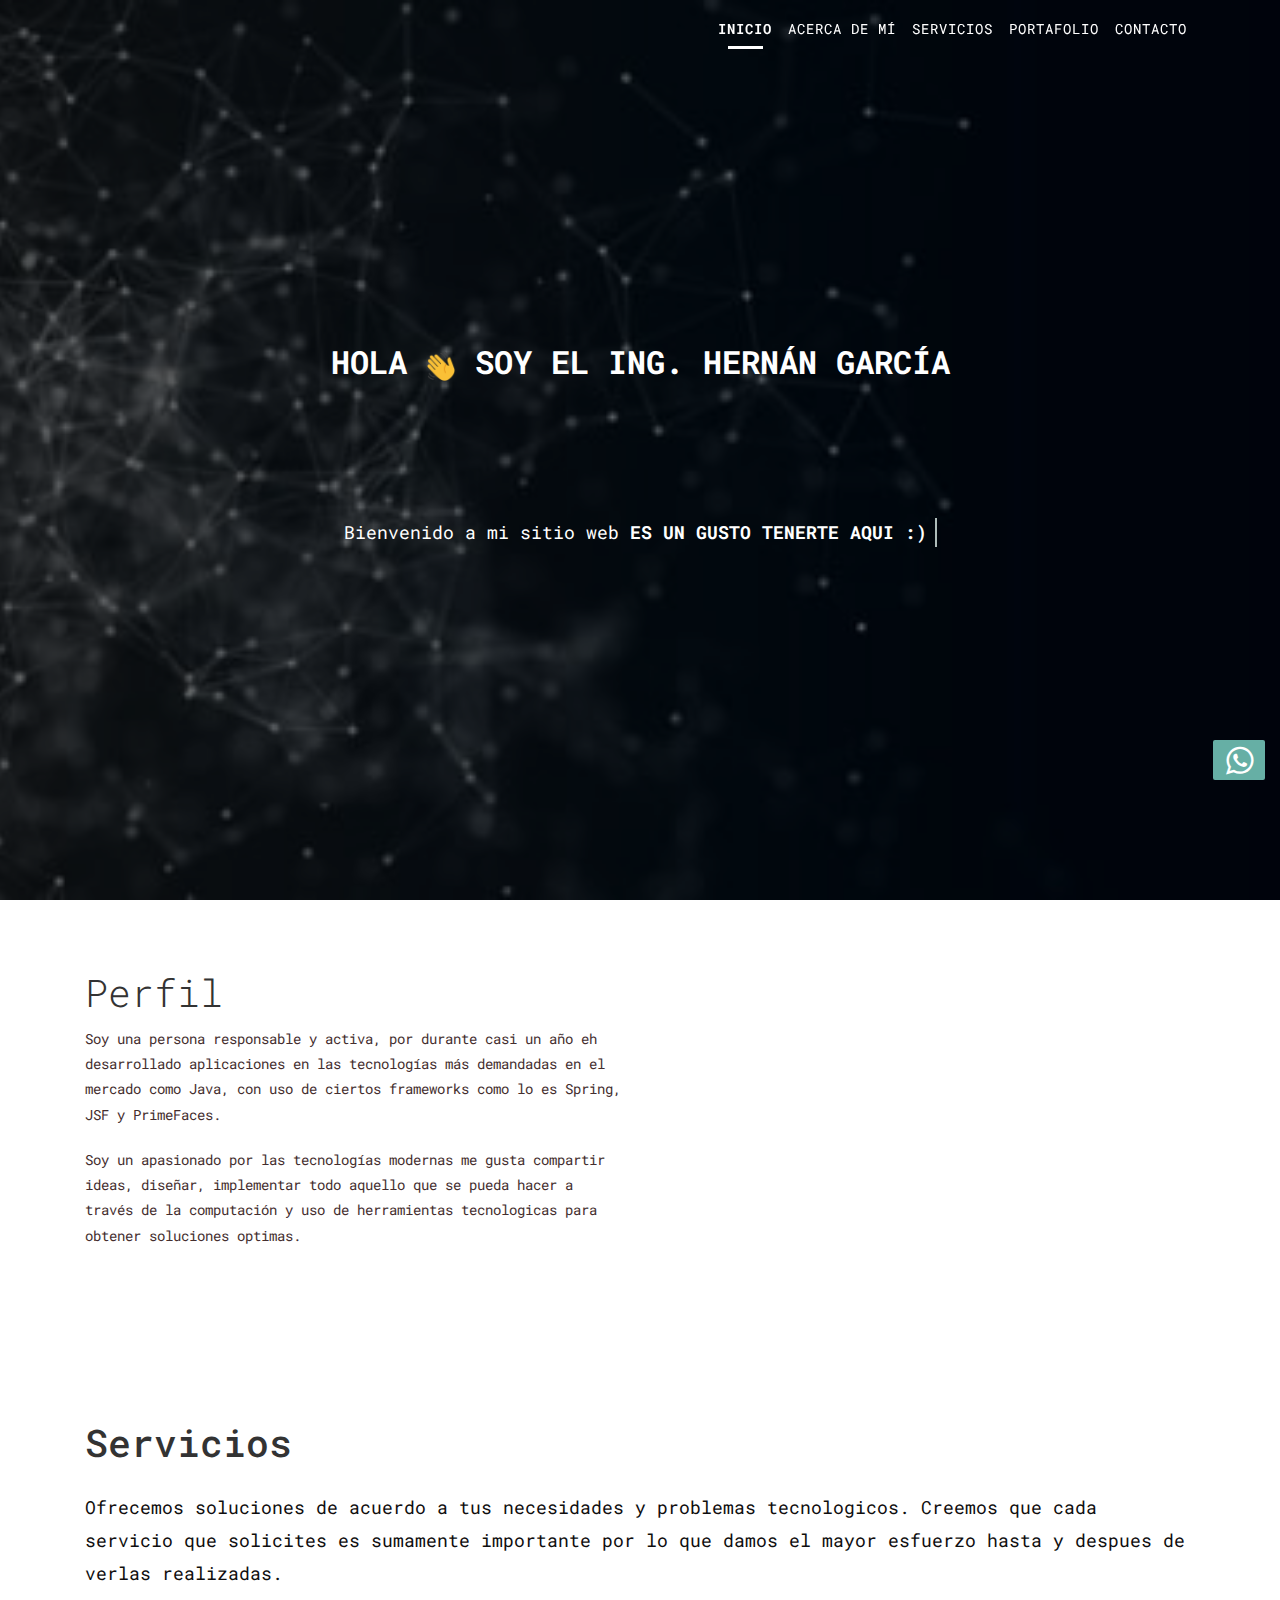
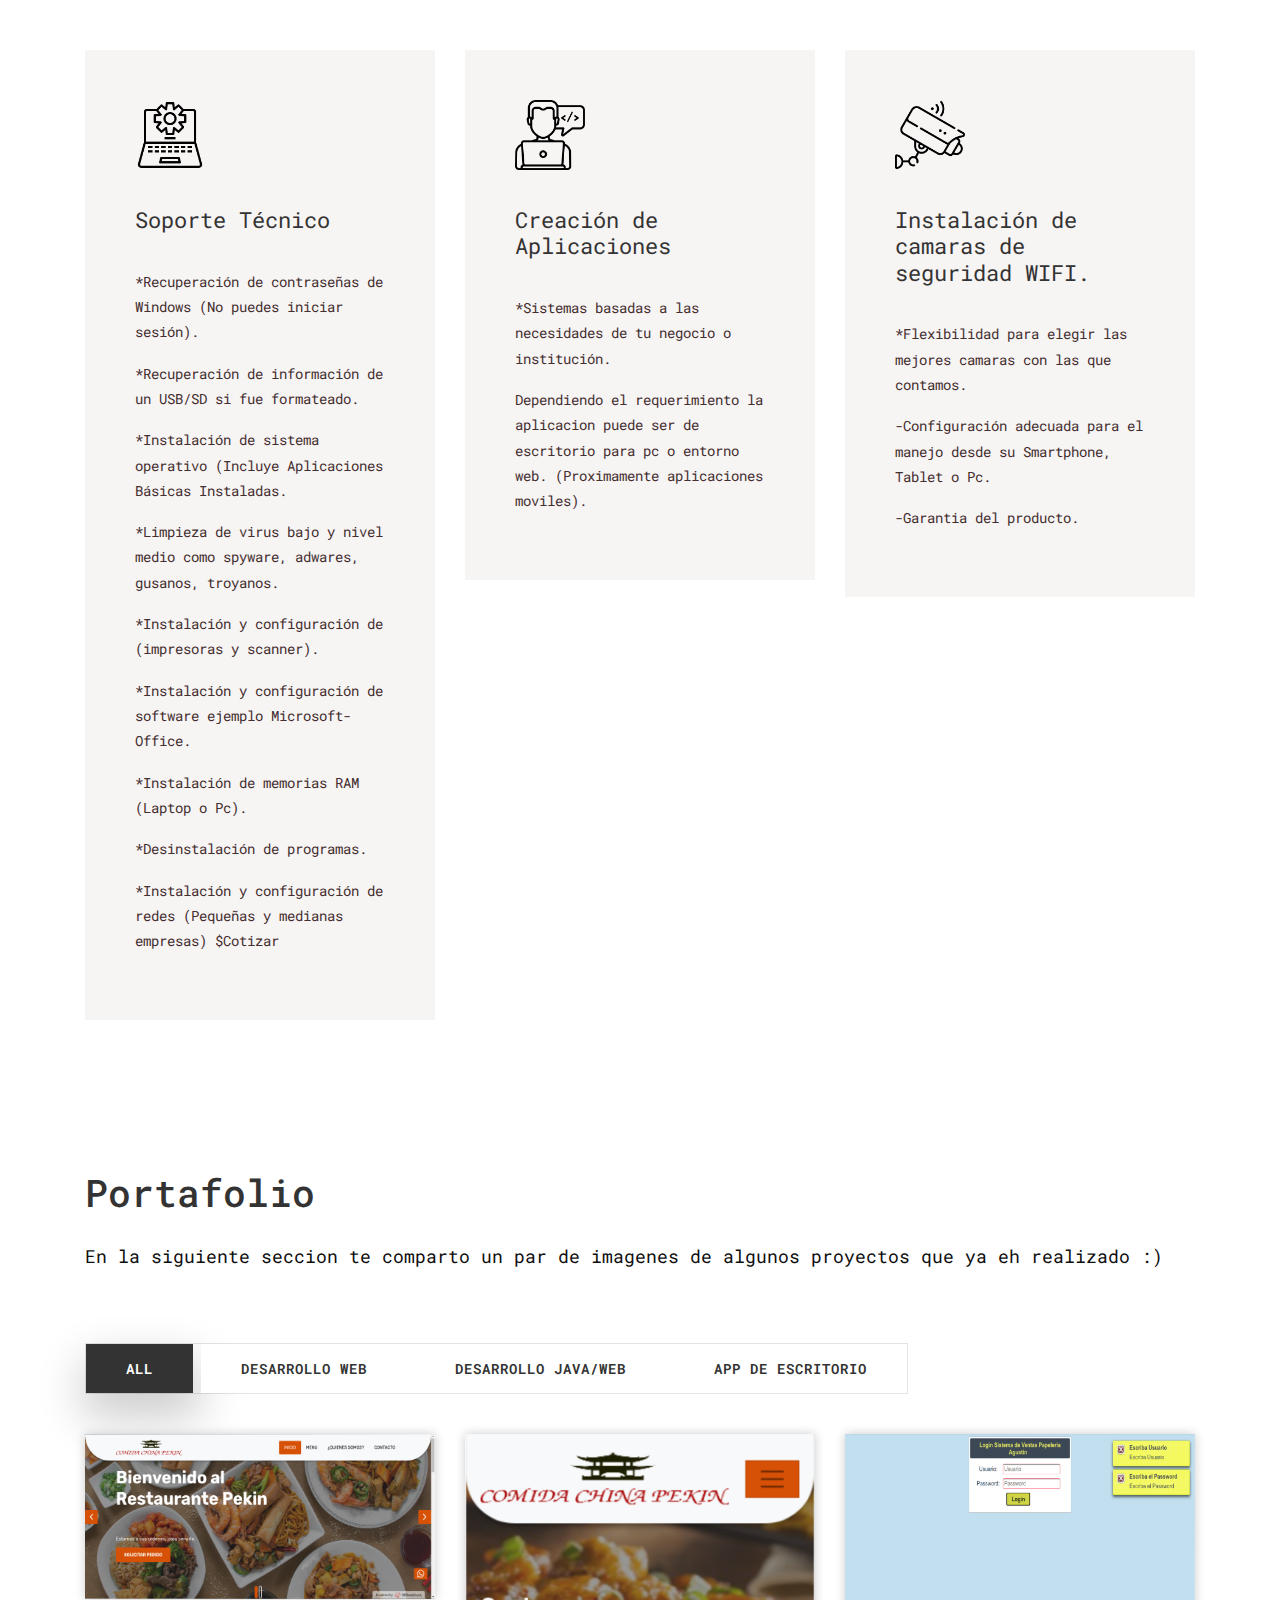
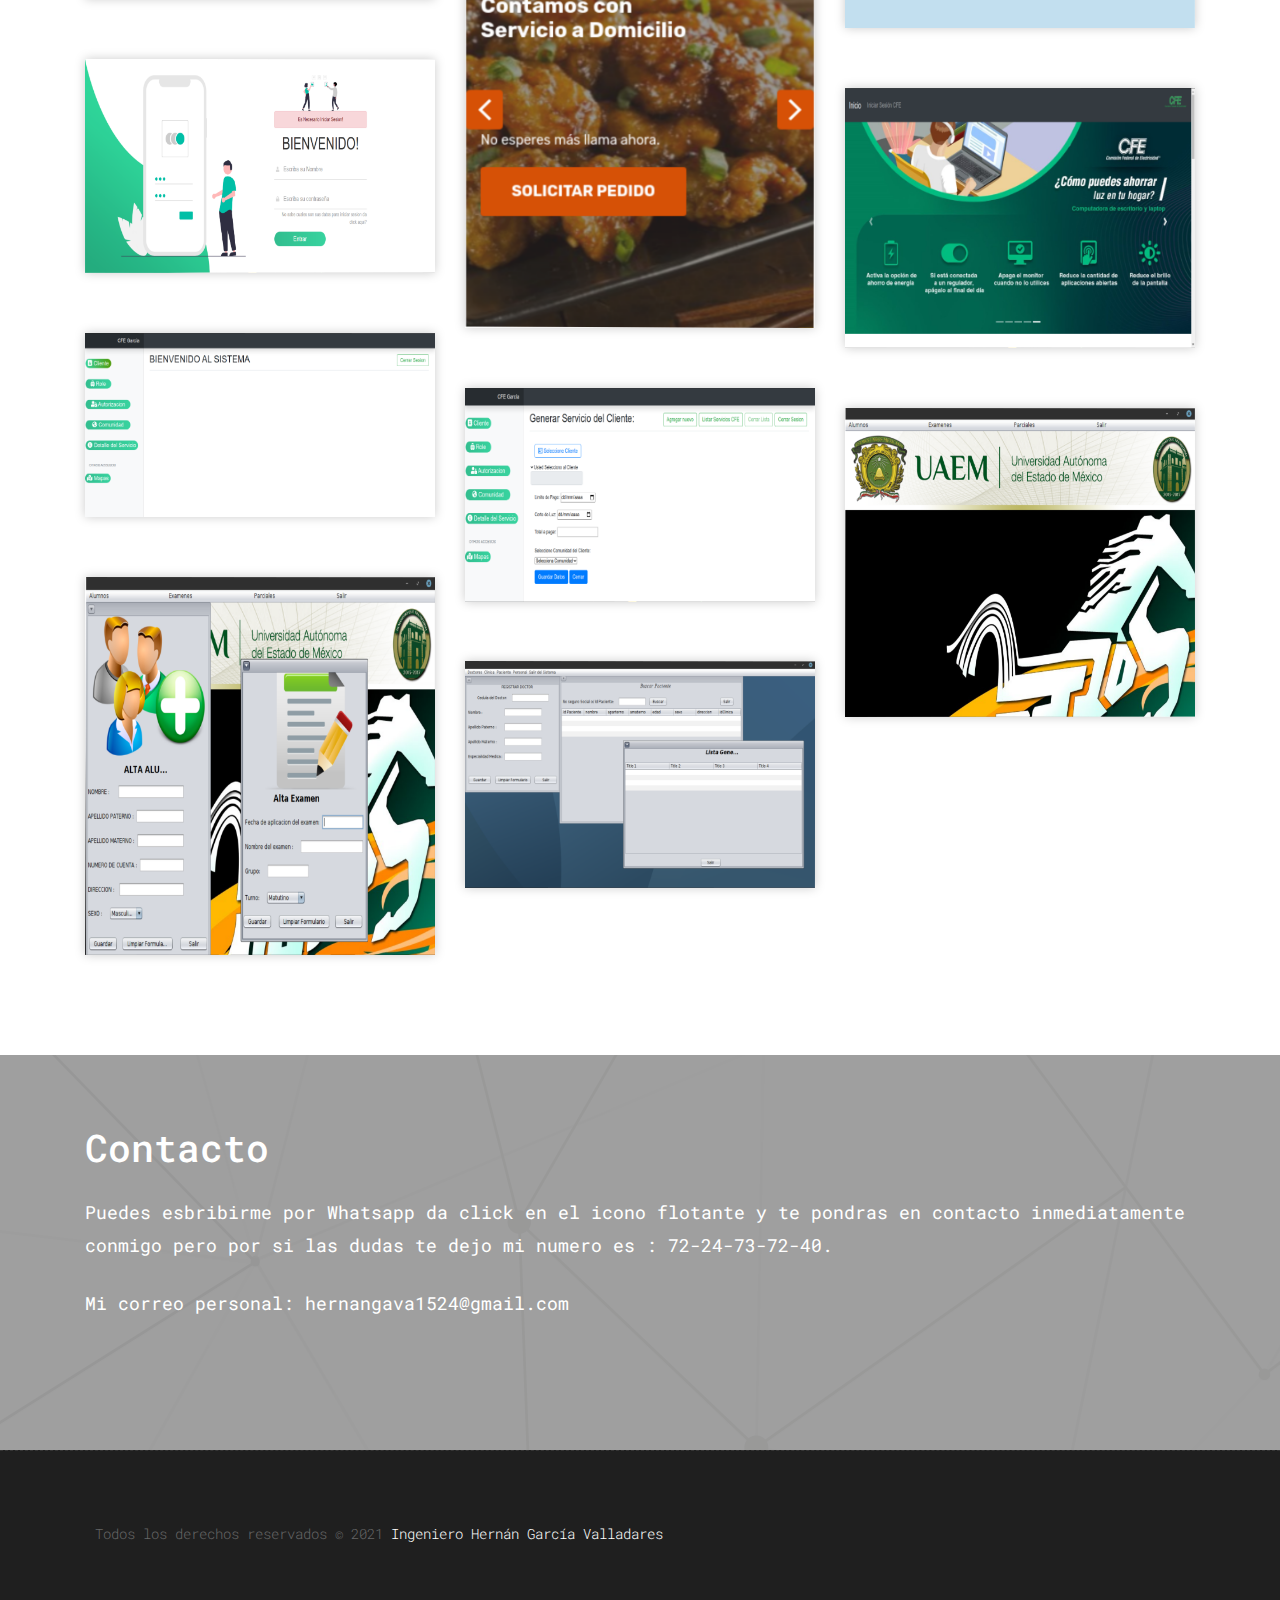
==== index.html @ d3ff3d19 "Personal Page" ====
<!DOCTYPE html>
<html lang="en">
    <!-- Basic -->
    <meta charset="utf-8">
    <meta http-equiv="X-UA-Compatible" content="IE=edge">   
    <link rel="shortcut icon" href="images/potrito.jpg">
   
    <!-- Mobile Metas -->
    <meta name="viewport" content="width=device-width, minimum-scale=1.0, maximum-scale=1.0, user-scalable=no">
 
     <!-- Site Metas -->
    <title>Hernán GaVa</title>  
    <meta name="keywords" content="">
    <meta name="description" content="">
    <meta name="author" content="">

    <!-- Site Icons -->
    <link rel="shortcut icon" href="images/favicon.ico" type="image/x-icon" />
    <link rel="apple-touch-icon" href="images/apple-touch-icon.png">
    <!-- Bootstrap CSS -->
    <link rel="stylesheet" href="css/bootstrap.min.css">
    <!-- Site CSS -->
    <link rel="stylesheet" href="style.css">
    <!-- Responsive CSS -->
    <link rel="stylesheet" href="css/responsive.css">
    <!-- Custom CSS -->
    <link rel="stylesheet" href="css/custom.css">
	<script src="js/modernizr.js"></script> <!-- Modernizr -->
    <script src="http://ajax.googleapis.com/ajax/libs/jquery/1.7.1/jquery.min.js" type="text/javascript"></script>
    <script type="text/javascript" src="controlDivs.js"></script>

</head>
<body id="page-top" class="politics_version">

    <!-- LOADER -->
    <div id="preloader">
        <div id="main-ld">
			<div id="loader"></div>  
		</div>
    </div><!-- end loader -->
    <!-- END LOADER -->
	
    <!-- Navigation -->
    <nav class="navbar navbar-expand-lg navbar-dark fixed-top" id="mainNav">
      <div class="container">
        
        <button class="navbar-toggler navbar-toggler-right" type="button" data-toggle="collapse" data-target="#navbarResponsive" aria-controls="navbarResponsive" aria-expanded="false" aria-label="Toggle navigation">
          Menu
          <i class="fa fa-bars"></i>
        </button>
        <div class="collapse navbar-collapse" id="navbarResponsive">
            <ul class="navbar-nav text-uppercase ml-auto">
                <li class="nav-item">
                  <a class="nav-link js-scroll-trigger active" href="#home">Inicio</a>
                </li>
                <li class="nav-item">
                  <a class="nav-link js-scroll-trigger" href="#about">Acerca de mí</a>
                </li>
                <li class="nav-item">
                  <a class="nav-link js-scroll-trigger" href="#services">Servicios</a>
                </li>
                <li class="nav-item">
                  <a class="nav-link js-scroll-trigger" href="#portfolio">Portafolio</a>
                </li>                                
                <li class="nav-item">
                  <a class="nav-link js-scroll-trigger" href="#contact">Contacto</a>
                </li>
              </ul>         
        </div>
      </div>
    </nav>
	
	<section id="home" class="main-banner parallaxie" style="background: url('images/fondo-space.jpg')">
		<div class="heading">
			<h1>Hola <img src="images/saludo.png" style="width: 30px; height: 30px;" ></img> soy el ing. Hernán García</h1>            			
            <br>
            <br>
            <br>
            <br>
            <br>
			<h3 class="cd-headline clip is-full-width">
				<span>Bienvenido a mi sitio web</span>
				<span class="cd-words-wrapper">
				 <b class="is-visible">  es un gusto tenerte aqui :)</b>              
				</span>
			</h3> 
		</div>
        
	</section>

    
    <div id="about" class="section wb">
        <div class="container">
            <div class="row">
                <div class="col-md-6">
                    <div class="message-box">                        
                        <h2>Perfil</h2>
                        <p> Soy una persona responsable y activa, por durante casi un año eh desarrollado aplicaciones en las tecnologías más demandadas en el mercado como Java, con uso de ciertos frameworks como lo es Spring, JSF y PrimeFaces.</p>
                        <p>Soy un apasionado por las tecnologías modernas me gusta compartir ideas, diseñar, implementar todo aquello que se pueda hacer a través de la computación y uso de herramientas tecnologicas para obtener soluciones optimas.</p>
    
                       <!--
                        <a href="#" class="sim-btn btn-hover-new" data-text="Download CV"><span>Download CV</span></a>-->
                    </div><!-- end messagebox -->
                </div><!-- end col -->
    
                <div class="col-md-6">
                    <div class="right-box-pro wow fadeIn">
                        <img src="images/computacion.jpg" style="height: 310px; width: 940px;" alt="" class="img-fluid img-rounded">
                    </div><!-- end media -->
                </div><!-- end col -->
            </div><!-- end row -->
        </div><!-- end container -->
    </div><!-- end section -->


    	
    <div id="services" class="section lb">
        <div class="container">
            <div class="section-title text-left">
                <h3>Servicios</h3>
                <p>Ofrecemos soluciones de acuerdo a tus necesidades y problemas tecnologicos. Creemos que cada servicio que solicites es sumamente importante por lo que damos el mayor esfuerzo hasta y despues de verlas realizadas.</p>
            </div><!-- end title -->

            <div class="row">
                <div class="col-md-4">
                    <div class="service-item">
                        <div class="first-service-icon service-icon"> </div>
                        <h2>Soporte Técnico</h2>
                        <br>	
                        <p>*Recuperación de contraseñas de Windows (No puedes iniciar sesión).</p>
                        <p>*Recuperación de información de un USB/SD si fue formateado.</p>
                        <p>*Instalación de sistema operativo (Incluye Aplicaciones Básicas Instaladas.</p>
                        <p>*Limpieza de virus bajo y nivel medio como spyware, adwares, gusanos, troyanos.</p>
                        <p>*Instalación y configuración de (impresoras y scanner).</p>
                        <p>*Instalación y configuración de software ejemplo Microsoft-Office.</p>
                        <p>*Instalación de memorias RAM (Laptop o Pc).</p>
                        <p>*Desinstalación de programas.</p>
                        <p>*Instalación y configuración de redes (Pequeñas y medianas empresas) $Cotizar</p>
                      </div>
                </div><!-- end col -->

                <div class="col-md-4">
                    <div class="service-item">
                        <div class="second-service-icon service-icon"></div>
                        <h2>Creación de Aplicaciones</h2>
                        <br>
                        <p>*Sistemas basadas a las necesidades de tu negocio o institución.</p>                        					
                        <p>Dependiendo el requerimiento la aplicacion puede ser de escritorio para pc o entorno web. (Proximamente aplicaciones moviles).</p>                        
                      </div>
                </div><!-- end col -->                               

                <div class="col-md-4">
                    <div class="service-item">
                        <div class="third-service-icon service-icon"></div>
                        <h2>Instalación de camaras de seguridad WIFI.</h2>
                        <br>
                        <p>*Flexibilidad para elegir las mejores camaras con las que contamos.</p>
                        <p>-Configuración adecuada para el manejo desde su Smartphone, Tablet o Pc.</p>
                        <p>-Garantia del producto.</p>                        
                      </div>
                </div><!-- end col -->           

            </div><!-- end row -->
        </div><!-- end container -->
    </div><!-- end section -->
		  		

    <div id="portfolio" class="section lb">
		<div class="container">
			<div class="section-title text-left">
                <h3>Portafolio</h3>
                <p>En la siguiente seccion te comparto un par de imagenes de algunos proyectos que ya eh realizado :)</p>
            </div><!-- end title -->
			
			<div class="gallery-menu row">
				<div class="col-md-12">
					<div class="button-group filter-button-group text-left">
						<button class="active" data-filter="*">All</button>
						<button data-filter=".gal_a">Desarrollo Web</button>
						<button data-filter=".gal_b">Desarrollo Java/Web</button>
						<button data-filter=".gal_c">App de Escritorio</button>             
					</div>
				</div>
			</div>
			
			<div class="gallery-list row">
				<div class="col-md-4 col-sm-6 gallery-grid gal_a">
					<div class="gallery-single fix">
						<img src="images/AppWebComidaChina.png" width="950px" height="950px" class="img-fluid" alt="Image">
						<div class="img-overlay">
							<a href="images/AppWebComidaChina.png" data-rel="prettyPhoto[gal]" class="hoverbutton global-radius"><i class="fa fa-picture-o"></i></a>
						</div>
					</div>
				</div>								

                <div class="col-md-4 col-sm-6 gallery-grid gal_a">
					<div class="gallery-single fix">
						<img src="images/responsiveMobile.png" class="img-fluid" alt="Image">
						<div class="img-overlay">
							<a href="images/responsiveMobile.png" data-rel="prettyPhoto[gal]" class="hoverbutton global-radius"><i class="fa fa-picture-o"></i></a>
						</div>
					</div>
				</div>
				
				<div class="col-md-4 col-sm-6 gallery-grid gal_b gal_a">
					<div class="gallery-single fix">
						<img src="images/AppPape.png" class="img-fluid" alt="Image">
						<div class="img-overlay">
							<a href="images/AppPape.png" data-rel="prettyPhoto[gal]" class="hoverbutton global-radius"><i class="fa fa-picture-o"></i></a>
						</div>
					</div>
				</div>
 
                <div class="col-md-4 col-sm-6 gallery-grid gal_b gal_a">
					<div class="gallery-single fix">
						<img src="images/JavaWeb.png" class="img-fluid" alt="Image">
						<div class="img-overlay">
							<a href="images/JavaWeb.png" data-rel="prettyPhoto[gal]" class="hoverbutton global-radius"><i class="fa fa-picture-o"></i></a>
						</div>
					</div>
				</div>

                <div class="col-md-4 col-sm-6 gallery-grid gal_b gal_a">
					<div class="gallery-single fix">
						<img src="images/CFEWEB.png" class="img-fluid" alt="Image">
						<div class="img-overlay">
							<a href="images/CFEWEB.png" data-rel="prettyPhoto[gal]" class="hoverbutton global-radius"><i class="fa fa-picture-o"></i></a>
						</div>
					</div>
				</div>

                <div class="col-md-4 col-sm-6 gallery-grid gal_b gal_a">
					<div class="gallery-single fix">
						<img src="images/AppSpring.png" class="img-fluid" alt="Image">
						<div class="img-overlay">
							<a href="images/AppSpring.png" data-rel="prettyPhoto[gal]" class="hoverbutton global-radius"><i class="fa fa-picture-o"></i></a>
						</div>
					</div>
				</div>

                <div class="col-md-4 col-sm-6 gallery-grid gal_b gal_a">
					<div class="gallery-single fix">
						<img src="images/ServiceSpring.png" class="img-fluid" alt="Image">
						<div class="img-overlay">
							<a href="images/ServiceSpring.png" data-rel="prettyPhoto[gal]" class="hoverbutton global-radius"><i class="fa fa-picture-o"></i></a>
						</div>
					</div>
				</div>
				
				<div class="col-md-4 col-sm-6 gallery-grid gal_c">
					<div class="gallery-single fix">
						<img src="images/AppDesk.png" class="img-fluid" alt="Image">
						<div class="img-overlay">
							<a href="images/AppDesk.png" data-rel="prettyPhoto[gal]" class="hoverbutton global-radius"><i class="fa fa-picture-o"></i></a>
						</div>
					</div>
				</div>
				
				<div class="col-md-4 col-sm-6 gallery-grid gal_c">
					<div class="gallery-single fix">
						<img src="images/AppDesk2.png" class="img-fluid" alt="Image">
						<div class="img-overlay">
							<a href="images/AppDesk2.png" data-rel="prettyPhoto[gal]" class="hoverbutton global-radius"><i class="fa fa-picture-o"></i></a>
						</div>
					</div>
				</div>	
                
                
                <div class="col-md-4 col-sm-6 gallery-grid gal_c">
					<div class="gallery-single fix">
						<img src="images/AppDeskSinDiseño.png" class="img-fluid" alt="Image">
						<div class="img-overlay">
							<a href="images/AppDeskSinDiseño.png" data-rel="prettyPhoto[gal]" class="hoverbutton global-radius"><i class="fa fa-picture-o"></i></a>
						</div>
					</div>
				</div>

			</div>
			</div>
		</div>

        <div id="contact" class="section db">
            <div class="container">
                <div class="section-title text-left">
                    <h3>Contacto</h3>
                    <p>Puedes esbribirme por Whatsapp da click en el icono flotante y te pondras en contacto inmediatamente conmigo pero por si las dudas te dejo mi numero es : 72-24-73-72-40.</p>
                    <br>
                    <p>Mi correo personal: hernangava1524@gmail.com</p>
                </div><!-- end title -->                   
            </div><!-- end container -->
        </div><!-- end section -->

        <a target="_blanck" class="back-to-top" href="https://api.whatsapp.com/send?phone=+527224737240&text=Hola,%20me%20gustaria%20solicitar%20el%20siguiente%20servicio :"><i class="fa fa-whatsapp" aria-hidden="true"></i></a>

    <div class="copyrights">
        <div class="container">
            <div class="footer-distributed">
                <div class="footer-left">                    
                    <p class="footer-company-name">Todos los derechos reservados &copy; 2021 <a href="index.html">Ingeniero Hernán García Valladares</a>
                </div>
            </div>
        </div><!-- end container -->
    </div><!-- end copyrights -->    
    <!-- ALL JS FILES -->
    <script src="js/all.js"></script>
	<!-- Camera Slider -->	
	<script src="js/jquery.easing.1.3.js"></script> 
	<script src="js/parallaxie.js"></script>
	<script src="js/headline.js"></script>
	<!-- Contact form JavaScript -->
    <script src="js/jqBootstrapValidation.js"></script>
    <script src="js/contact_me.js"></script>
    <!-- ALL PLUGINS -->
    <script src="js/custom.js"></script>
    <script src="js/jquery.vide.js"></script>
</body>
</html>
---- style.css ----
/*------------------------------------------------------------------
    Version: 1.0
-------------------------------------------------------------------*/

/*------------------------------------------------------------------
    IMPORT FONTS
-------------------------------------------------------------------*/

@import url('https://fonts.googleapis.com/css?family=Roboto+Mono:300,400,500,700');

/*------------------------------------------------------------------
    IMPORT FILES
-------------------------------------------------------------------*/

@import url(css/animate.css);
@import url(css/camera.css);
@import url(css/flaticon.css);
@import url(css/prettyPhoto.css);
@import url(css/owl.carousel.css);
@import url(css/font-awesome.min.css);

/*------------------------------------------------------------------
    SKELETON
-------------------------------------------------------------------*/

body {
    color: #442e2e;
    font-size: 14px;
    font-family: 'Roboto Mono', monospace;
    line-height: 1.80857;
}

html, body{
	height: 100%;
}

body.demos .section {
    background: url(images/bg.png) repeat top center #f2f3f5;
}

body.demos .section-title img {
    max-width: 280px;
    display: block;
    margin: 10px auto;
}

body.demos .service-widget h3 {
    border-bottom: 1px solid #ededed;
    font-size: 18px;
    padding: 20px 0;
    background-color: #ffffff;
}

body.demos .service-widget {
    margin: 0 0 30px;
    padding: 30px;
    background-color: #fff
}

body.demos .container-fluid {
    max-width: 1080px
}

a {
    color: #1f1f1f;
    text-decoration: none !important;
    outline: none !important;
    -webkit-transition: all .3s ease-in-out;
    -moz-transition: all .3s ease-in-out;
    -ms-transition: all .3s ease-in-out;
    -o-transition: all .3s ease-in-out;
    transition: all .3s ease-in-out;
}

h1,
h2,
h3,
h4,
h5,
h6 {
    letter-spacing: 0;
    font-weight: normal;
    position: relative;
    padding: 0 0 10px 0;
    font-weight: normal;
    line-height: 120% !important;
    color: #333333;
    margin: 0
}

h1 {
    font-size: 24px
}

h2 {
    font-size: 22px
}

h3 {
    font-size: 18px
}

h4 {
    font-size: 16px
}

h5 {
    font-size: 14px
}

h6 {
    font-size: 13px
}

h1 a,
h2 a,
h3 a,
h4 a,
h5 a,
h6 a {
    color: #212121;
    text-decoration: none!important;
    opacity: 1
}

h1 a:hover,
h2 a:hover,
h3 a:hover,
h4 a:hover,
h5 a:hover,
h6 a:hover {
    opacity: .8
}

a {
    color: #222222;
    text-decoration: none;
    outline: none;
}

a,
.btn {
    text-decoration: none !important;
    outline: none !important;
    -webkit-transition: all .3s ease-in-out;
    -moz-transition: all .3s ease-in-out;
    -ms-transition: all .3s ease-in-out;
    -o-transition: all .3s ease-in-out;
    transition: all .3s ease-in-out;
}

.btn-custom {
    margin-top: 20px;
    background-color: transparent !important;
    border: 2px solid #ddd;
    padding: 12px 40px;
    font-size: 16px;
}

.lead {
    font-size: 18px;
    line-height: 30px;
    color: #767676;
    margin: 0;
    padding: 0;
}

blockquote {
    margin: 20px 0 20px;
    padding: 30px;
}

ul, li, ol{
	margin: 0px;
	list-style: none;
	padding: 0px;
}


/*------------------------------------------------------------------
    WP CORE
-------------------------------------------------------------------*/

.first {
    clear: both
}

.last {
    margin-right: 0
}

.alignnone {
    margin: 5px 20px 20px 0;
}

.aligncenter,
div.aligncenter {
    display: block;
    margin: 5px auto 5px auto;
}

.alignright {
    float: right;
    margin: 10px 0 20px 20px;
}

.alignleft {
    float: left;
    margin: 10px 20px 20px 0;
}

a img.alignright {
    float: right;
    margin: 10px 0 20px 20px;
}

a img.alignnone {
    margin: 10px 20px 20px 0;
}

a img.alignleft {
    float: left;
    margin: 10px 20px 20px 0;
}

a img.aligncenter {
    display: block;
    margin-left: auto;
    margin-right: auto
}

.wp-caption {
    background: #fff;
    border: 1px solid #f0f0f0;
    max-width: 96%;
    /* Image does not overflow the content area */
    padding: 5px 3px 10px;
    text-align: center;
}

.wp-caption.alignnone {
    margin: 5px 20px 20px 0;
}

.wp-caption.alignleft {
    margin: 5px 20px 20px 0;
}

.wp-caption.alignright {
    margin: 5px 0 20px 20px;
}

.wp-caption img {
    border: 0 none;
    height: auto;
    margin: 0;
    max-width: 98.5%;
    padding: 0;
    width: auto;
}

.wp-caption p.wp-caption-text {
    font-size: 11px;
    line-height: 17px;
    margin: 0;
    padding: 0 4px 5px;
}


/* Text meant only for screen readers. */

.screen-reader-text {
    clip: rect(1px, 1px, 1px, 1px);
    position: absolute !important;
    height: 1px;
    width: 1px;
    overflow: hidden;
}

.screen-reader-text:focus {
    background-color: #f1f1f1;
    border-radius: 3px;
    box-shadow: 0 0 2px 2px rgba(0, 0, 0, 0.6);
    clip: auto !important;
    color: #21759b;
    display: block;
    font-size: 14px;
    font-size: 0.875rem;
    font-weight: bold;
    height: auto;
    left: 5px;
    line-height: normal;
    padding: 15px 23px 14px;
    text-decoration: none;
    top: 5px;
    width: auto;
    z-index: 100000;
    /* Above WP toolbar. */
}


/*------------------------------------------------------------------
    HEADER
-------------------------------------------------------------------*/

.navbar-dark{
	
}


.navbar-dark .navbar-nav .nav-link{
	color: #ffffff;
	letter-spacing: 1px;
	font-size: 14px;
	position: relative;
}
.navbar-dark .navbar-nav .nav-link:hover{
	color: #ffffff;
}
.navbar-dark .navbar-nav .nav-link.active{
	font-weight: 600;
}
.navbar-dark .navbar-nav .nav-link::after {
    content: '';
    width: 0;
    height: 3px;
    background: #ffffff;
    position: absolute;
    bottom: 0;
    left: 0;
	right: 0;
	text-align: center;
	margin: 0 auto;
    border-radius: 0px;
    -webkit-transition: all .5s;
    transition: all .5s;
    z-index: -1;
}
.navbar-dark .navbar-nav .nav-link.active::after {
	width: 50%;
}

/*------------------------------------------------------------------
    SECTIONS
-------------------------------------------------------------------*/

.main-banner{
	height: 100%;
	position: relative;
}

.main-banner{
	display: table;
    width: 100%;
	text-align: center;
}
.main-banner::after {
    content: " ";
    position: absolute;
    top: 0;
    bottom: 0;
    left: 0;
    right: 0;
    background-color: #000;
    z-index: 0;
    opacity: .6;
}
.heading{
	color: #fff;
	display: table-cell;
	vertical-align: middle;
	position: relative;
	z-index: 1;
}
.heading h1{
	color: #ffffff;
	font-weight: 700;
	font-size: 32px;
	text-transform: uppercase;
}
.heading p{
	font-size: 18px;
	padding: 20px 0px;
}

.heading h3{
	color: ffffff;
}

.cd-words-wrapper {
  display: inline-block;
  position: relative;
  text-align: left;
}
.cd-words-wrapper b {
  display: inline-block;
  position: absolute;
  white-space: nowrap;
  left: 0;
  top: 0;
}
.cd-words-wrapper b.is-visible {
  position: relative;
}
.no-js .cd-words-wrapper b {
  opacity: 0;
}
.no-js .cd-words-wrapper b.is-visible {
  opacity: 1;
}

/* -------------------------------- 

xclip 

-------------------------------- */
.cd-headline.clip span {
  display: inline-block;
  padding: .2em 0;
  color: #ffffff;
  font-size: 18px;
}
.cd-headline.clip span b{
	text-transform: uppercase;
}
.cd-headline.clip .cd-words-wrapper {
  overflow: hidden;
  vertical-align: top;
}
.cd-headline.clip .cd-words-wrapper::after {
  /* line */
  content: '';
  position: absolute;
  top: 0;
  right: 0;
  width: 2px;
  height: 100%;
  background-color: #aebcb9;
}
.cd-headline.clip b {
  opacity: 0;
}
.cd-headline.clip b.is-visible {
  opacity: 1;
}


#mainNav.navbar-shrink {
    padding-top: 10px;
    padding-bottom: 10px;
    background-color: #333333;
}

#clouds{
	margin-top: -5%;
	position: relative;
	z-index: 1;
}
#clouds path {
    fill: #ffffff;
    bottom: -10px;
    overflow: hidden;
    stroke: #ffffff;
}

.section {
    display: block;
    position: relative;
    overflow: hidden;
    padding: 70px 0;
}

.noover {
    overflow: visible;
}

.noover .btn-dark {
    border: 0 !important;
}

.nopad {
    padding: 0;
}

.nopadtop {
    padding-top: 0;
}

.section.wb {
    background-color: #ffffff;
}

.section.lb {
    
}

.section.db {
    background-color: #111111;
}

.section.color1 {
    background-color: #448AFF;
}

.first-section {
    display: block;
    position: relative;
    overflow: hidden;
    padding: 16em 0 13em;
}

.first-section h2 {
    color: #ffffff;
    font-size: 68px;
    font-weight: 300;
    text-transform: capitalize;
    display: block;
    margin: 0;
    padding: 0 0 30px;
    position: relative;
}

.first-section .lead {
    font-size: 21px;
    font-weight: 300;
    padding: 0 0 40px;
    margin: 0;
    line-height: inherit;
    color: #ffffff;
}

.macbookright {
    width: 980px;
    position: absolute;
    right: -15%;
    bottom: -6%;
}

.section-title {
    display: block;
    position: relative;
    margin-bottom: 60px;
}

.section-title p {
    color: rgb(15, 14, 14);
    font-weight: 400;
    font-size: 18px;
    line-height: 33px;
    margin: 0;
}

.section-title h3 {
    font-size: 38px;
    font-weight: 500;
    line-height: 62px;
    margin: 0 0 25px;
    padding: 0;
    text-transform: none;
}

.section.colorsection p,
.section.colorsection h3,
.section.db h3 {
    color: #ffffff;
}



.btn-hover-new{
	color: #333333;
	-webkit-transition: all 0.5s;
	-moz-transition: all 0.5s;
	-o-transition: all 0.5s;
	transition: all 0.5s;
	position: relative;
	border: 1px solid #333333;
	overflow: hidden;
	padding: 0px 18px;
	display: inline-block;
}

.sim-btn{
	line-height: 50px;
	height: 50px;
	text-align: center;
	margin-right: auto;
	margin-left: auto;
	margin-top: 0px;
	cursor: pointer;
}

.btn-hover-new::after {
    content: attr(data-text);
    position: absolute;
    width: 100%;
    height: 100%;
    top: 0;
    left: 0;
    opacity: 0;
    -webkit-transform: translate(-30%, 0);
    transform: translate(-30%, 0);
    -webkit-transition: all 0.3s;
    -moz-transition: all 0.3s;
    -o-transition: all 0.3s;
    transition: all 0.3s;
}

.btn-hover-new span {
    -webkit-transition: all 0.3s;
    -moz-transition: all 0.3s;
    -o-transition: all 0.3s;
    transition: all 0.3s;
}

.btn-hover-new:hover{
	color: #ffffff;
	background-color: #333333;
}
.btn-hover-new:hover > span {
    opacity: 0;
    -webkit-transform: translate(0px,40px);
    transform: translate(0px,40px);
}
.btn-hover-new:hover::after {
    opacity: 1;
    -webkit-transform: translate(0, 0);
    transform: translate(0, 0);
}




.right-box-pro{
	position: relative;
	-webkit-box-shadow: 0px 0px 30px -4px rgba(0, 0, 0, 0.3);
	box-shadow: 0px 0px 30px -4px rgba(0, 0, 0, 0.3);
}
.right-box-pro img{
	position: relative;
	z-index: 2;
}
.right-box-pro::before {
    content: "";
    
    width: 100%;
    height: 100%;
    position: absolute;
    bottom: -20px;
    right: -20px;
    z-index: 0;
}

.ser-icon{
	width: 90px;
	height: 90px;
	text-align: center;
	line-height: 90px;
}
.ser-icon i{
	font-size: 50px;
	color: #333333;
}


.service-item {
    margin-bottom: 10px;
    padding: 50px;
    background-color: rgba(180, 147, 147, 0.1);
    transition: all 0.5s;
}

.service-item h4 {
    transition: all 0.5s;
}

.service-item p {
    transition: all 0.5s;
}

.service-item:hover {
    background-color: rgba(5, 5, 5, 0.808);
}

.service-item:hover h2 {
    color: #ddc3c3a4;
}

.service-item:hover p {
    color: #ffffff;
}

.service-item .service-icon {
    width: 70px;
    height: 70px;
    display: inline-block;
    margin-bottom: 30px;
    background-size: cover;
    background-repeat: no-repeat;
    transition: all 0.5s;
}

.service-item .first-service-icon {
    background-image: url(images/configuration.png);
    align-content: center;
    text-align: justify;
}

.service-item:hover .first-service-icon {    
    background-image: url(images/configuration2.png);    
    align-content: center;
    text-align: justify;
}

.service-item .second-service-icon {    
    background-image: url(images/web-development.png);
    align-content: center;
    text-align: justify;
}

.service-item:hover .second-service-icon {
    background-image: url(images/web-development\ 2.png);
    align-content: center;
    text-align: justify;
}

.service-item .third-service-icon {
    background-image: url(images/surveillance.png);
    align-content: center;
    text-align: justify;
}

.service-item:hover .third-service-icon {
    background-image: url(images/camera.png);
    align-content: center;
    text-align: justify;
}
/*
si deseo agregar otro servicio aqui va
.service-item .fourth-service-icon {
    background-image: url(../images/fourth-white-icon.png);
}

.service-item:hover .fourth-service-icon {
    background-image: url(../images/fourth-main-icon.png);
}
*/
/*------------------------------------------------------------------
    PORTFOLIO
-------------------------------------------------------------------*/

.item-h2,
.item-h1 {
    height: 100% !important;
    height: auto !important;
}

.isotope-item {
    z-index: 2;
    padding: 0;
}

.isotope-hidden.isotope-item {
    pointer-events: none;
    z-index: 1;
}

.isotope,
.isotope .isotope-item {
    /* change duration value to whatever you like */
    -webkit-transition-duration: 0.8s;
    -moz-transition-duration: 0.8s;
    transition-duration: 0.8s;
}

.isotope {
    -webkit-transition-property: height, width;
    -moz-transition-property: height, width;
    transition-property: height, width;
}

.isotope .isotope-item {
    -webkit-transition-property: -webkit-transform, opacity;
    -moz-transition-property: -moz-transform, opacity;
    transition-property: transform, opacity;
}

.portfolio-filter ul {
    padding: 0;
    z-index: 2;
    display: block;
    position: relative;
    margin: 0;
}

.portfolio-filter ul li {
    border-radius: 0;
    display: inline-block;
    margin: 0 5px 0 0;
    text-decoration: none;
    text-transform: uppercase;
    vertical-align: middle;
}

.portfolio-filter ul li:last-child:after {
    content: "";
}

.portfolio-filter ul li .btn-dark {
    box-shadow: none;
    background-color: transparent;
    border: 1px solid #e6e7e6 !important;
    color: #1f1f1f;
    font-weight: 400;
    font-size: 13px;
    padding: 10px 30px;
}

.da-thumbs {
    list-style: none;
    position: relative;
    padding: 0;
}

.da-thumbs .pitem {
    margin: 0;
    padding: 15px;
    position: relative;
}

.da-thumbs .pitem a,
.da-thumbs .pitem a img {
    display: block;
    position: relative;
}

.da-thumbs .pitem a {
    overflow: hidden;
}

.da-thumbs .pitem a div {
    position: absolute;
    background-color: rgba(0, 0, 0, 0.8);
    width: 100%;
    height: 100%;
}

.da-thumbs .pitem a div h3 {
    display: block;
    color: #ffffff;
    font-size: 20px;
    padding: 30px 15px;
    text-transform: capitalize;
    font-weight: normal;
}

.da-thumbs .pitem a div h3 small {
    display: block;
    color: #ffffff;
    margin-top: 5px;
    font-size: 13px;
    font-weight: 300;
}

.da-thumbs .pitem a div i {
    background-color: #1f1f1f;
    position: absolute;
    color: #ffffff !important;
    bottom: 0;
    font-size: 15px;
    z-index: 12;
    right: 0;
    width: 40px;
    height: 40px;
    line-height: 40px;
    text-align: center;
}


/*------------------------------------------------------------------
    TESTIMONIALS
-------------------------------------------------------------------*/

.logos img {
    margin: auto;
    display: block;
    text-align: center;
    width: 100%;
    opacity: 0.3;
}

.logos img:hover {
    opacity: 0.5;
}

.desc h3 i {
    color: #cccccc;
    font-size: 37px;
    vertical-align: middle;
    margin-right: 12px;
}

.desc {
    padding: 30px;
    position: relative;
    background: #000;
    border: 1px solid #111111;
}

.testi-meta {
    display: block;
    margin-top: 20px;
}

.testimonial h4 {
    font-size: 18px;
    color: #333333;
    padding: 13px 0 0;
}

.testimonial img {
    max-width: 55px;
}

.testimonial small {
    margin-top: 7px;
    font-size: 16px;
    display: block;
}

.testimonial {
    background-color: transparent;
}

.testimonial h3 {
    padding: 0 0 10px;
    font-size: 20px;
    font-weight: 600;
	color: #ffffff;
}

.testimonial small,
.testimonial .lead {
    background-color: transparent;
    color: #aaa;
    display: block;
    font-size: 16px;
    font-style: normal;
    line-height: 30px;
    margin: 0;
    padding: 0;
    position: relative;
}

.testimonial p:after {
    display: none;
}


/*------------------------------------------------------------------
    PRICING TABLES
-------------------------------------------------------------------*/

.pricing-table {
    margin: 50px 0 0 0;
    background: #fff;
    box-shadow: 0 5px 14px rgba(0, 0, 0, 0.1);
}

.pricing-table i {
    width: 30px;
    color: #c2c2c2;
    display: inline-block;
    margin-right: 10px;
    padding-right: 5px;
    border-right: 1px solid #ececec;
}

.pricing-table .btn-dark {
    padding: 10px 24px;
    font-size: 15px;
}

.pricing-table strong {
    font-weight: 600;
    margin-right: 6px;
    color: #1f1f1f;
}

.pricing-table-header {
    padding: 30px 0 25px 0;
    background: #ffffff;
}

.pricing-table-header h2 {
    font-size: 31px;
    margin: 0;
    padding: 0;
    font-weight: 300;
}

.pricing-table-header h3 {
    font-size: 15px;
    font-weight: 600;
    color: #aaaaaa;
    margin-top: 10px;
    text-transform: uppercase;
}

.pricing-table-space {
    height: 10px;
}

.pricing-table-text {
    margin: 15px 30px 0 30px;
    padding: 0 10px 15px 10px;
    border-bottom: 1px solid #ececec;
    font-weight: 300;
    line-height: 30px;
    color: #c2c2c2;
    font-size: 16px;
}

.pricing-table-text p {
    font-weight: 400;
}

.pricing-table-features {
    margin: 15px 30px 0 30px;
    padding: 0 10px 15px 30px;
    border-bottom: 1px solid #ececec;
    text-align: left;
    line-height: 30px;
    font-size: 16px;
    color: #c2c2c2;
}

.pricing-table-highlighted h3,
.pricing-table-highlighted h2 {
    color: #ffffff !important;
}

.pricing-table-sign-up {
    margin-top: 25px;
    padding-bottom: 30px;
}


/* Highlighted table */

.pricing-table-highlighted {
    margin-top: 0;
}

.m130 {
    margin-top: 130px;
}

.nav-pills {
    border: 1px solid #e1e1e1;
}

.nav-pills > li {
    width: 50%;
    padding: 10px;
    float: left;
    margin: 0 !important;
}

.nav-pills > li > a {
    margin: 0!important;
    text-align: center;
    background-color: #f4f4f4;
}


/*------------------------------------------------------------------
    ICON BOXES
-------------------------------------------------------------------*/

.icon-wrapper {
    position: relative;
    cursor: pointer;
    display: block;
    z-index: 1;
}

.icon-wrapper i {
    width: 75px;
    height: 75px;
    text-align: center;
    line-height: 75px;
    font-size: 28px;
    background-color: #f2f3f5;
    color: #1f1f1f;
    margin-top: 0;
}

.small-icons.icon-wrapper:hover i,
.small-icons.icon-wrapper:hover i:hover,
.small-icons.icon-wrapper i {
    width: auto !important;
    height: auto !important;
    line-height: 1 !important;
    padding: 0 !important;
    color: #e3e3e3 !important;
    background-color: transparent !important;
    background: none !important;
    margin-right: 10px !important;
    vertical-align: middle;
    font-size: 24px !important;
}

.small-icons.icon-wrapper h3 {
    font-size: 18px;
    padding-bottom: 5px;
}

.small-icons.icon-wrapper p {
    padding: 0;
    margin: 0;
}

.icon-wrapper h3 {
    font-size: 21px;
    padding: 0 0 15px;
    margin: 0;
}

.icon-wrapper p {
    margin-bottom: 0;
    padding-left: 95px;
}

.icon-wrapper p small {
    display: block;
    color: #999;
    margin-top: 10px;
    text-transform: none;
    font-weight: 600;
    font-size: 16px;
}

.icon-wrapper p small:after {
    content: "\f105";
    font-family: FontAwesome;
    margin-left: 5px;
    font-size: 11px;
}


/*------------------------------------------------------------------
    MESSAGE BOXES
-------------------------------------------------------------------*/

.event_dit{
	margin-top: 20px;
}
.event_dit ul {
	float: left;
	width: 100%;
	padding-bottom: 15px;
	margin-bottom: 0px;
	position: relative;
	line-height: 12px;
}
.event_dit ul li{
	float: left;
	position: relative;
}

.event_dit ul li a{
	padding: 0px 5px;
	font-size: 14px;
	line-height: 25px;
	transition: all 0.3s ease-in-out;
	-webkit-transition: all 0.3s ease-in-out;
	-moz-transition: all 0.3s ease-in-out;
	-o-transition: all 0.3s ease-in-out;
	-moz-transition: all 0.3s ease-in-out;
}

.event_dit ul li a:hover{
	color: #333333;
}

.service-widget h3 {
    font-size: 21px;
    color: #ffffff;
    padding: 20px 0 12px;
    margin: 0;
}

.participate-wrap figure{
	overflow: hidden;
	position: relative;
}
.participate-wrap figure::before{
	background-color: #333333;
	content: "";
	position: absolute;
	border-radius: 100%;
	top: 0px;
	left: 0px;
	right: 0px;
	bottom: 0px;
	margin: auto;
	width: 0px;
	height: 0px;
	opacity: 0.7;
	transition: all 0.3s ease-in-out;
	-webkit-transition: all 0.3s ease-in-out;
	-moz-transition: all 0.3s ease-in-out;
	-o-transition: all 0.3s ease-in-out;
	-moz-transition: all 0.3s ease-in-out;
}

.participate-wrap figure figcaption{
	position: absolute;
	width: 100%;
	top: 0px;
	text-align: center;
	margin-top: -20px;
	opacity: 0;
	transition: all 0.3s ease-in-out;
	-webkit-transition: all 0.3s ease-in-out;
	-moz-transition: all 0.3s ease-in-out;
	-o-transition: all 0.3s ease-in-out;
	-moz-transition: all 0.3s ease-in-out;
}

.participate-wrap figure figcaption .global-radius{
	background: #ffffff;
	width: 38px;
	height: 38px;
	display: inline-block;
	text-align: center;
	line-height: 38px;
}

.participate-wrap:hover figure::before{
	width: 100%;
	height: 100%;
	border-radius: 0px;
}

.participate-wrap:hover figure figcaption {
	top: 50%;
	opacity: 1;
}

.service-widget h3 a,
.section.wb .service-widget h3,
.section.lb .service-widget h3 {
    color: #1f1f1f;
}

.service-widget p {
    margin-bottom: 0;
    padding-bottom: 0;
}

.message-box h4 {
    text-transform: uppercase;
    padding: 0;
    margin: 0 0 5px;
    font-weight: 600;
    letter-spacing: 0.5px;
    font-size: 15px;
    color: #999;
}

.message-box h2 {
    font-size: 38px;
    font-weight: 300;
    padding: 0 0 10px;
    margin: 0;
    line-height: 62px;
    margin-top: 0;
    text-transform: none;
}

.message-box p {
    margin-bottom: 20px;
}

.message-box .lead {
    padding-top: 10px;
	font-size: 16px;
	font-style: italic;
	color: #999;
	padding-bottom: 10px;
	padding-left: 15px;
}

.post-media {
    position: relative;
}

.post-media img {
    width: 100%;
}

.post-media_pp{
	overflow: hidden;
	position: relative;
}

.service-widget{
	margin-bottom: 30px;
}

.hover-up{
	background: #076799;
}

.service-widget .post-media_pp .hover-up{
	padding: 30px;
	position: absolute;
	left: 110%;
	width: 100%;
	top: 0;
	height: 100%;
	transition: all .35s ease-in-out;
	opacity: 0;
}
.service-widget .post-media_pp:hover .hover-up{
	opacity: 1;
	left: 0;
}

.section.wb .hover-up h3{
	font-size: 32px;
	color: #ffffff;
}

.section.wb .hover-up p{
	color: #cccccc;
}

.playbutton {
    position: absolute;
    color: #ffffff !important;
    top: 40%;
    font-size: 60px;
    z-index: 12;
    left: 0;
    right: 0;
    text-align: center;
    margin: -20px auto;
}

.hoverbutton {
    background-color: #333333;
    position: absolute;
    color: #ffffff !important;
    top: 70%;
    font-size: 21px;
    z-index: 12;
    left: 0;
    opacity: 0;
    right: 0;
    width: 50px;
    height: 50px;
    line-height: 50px;
    text-align: center;
    margin: -20px auto;
}

.service-widget:hover .hoverbutton {
    opacity: 1;
}

hr.hr1 {
    position: relative;
    margin: 60px 0;
    border: 1px dashed #f2f3f5;
}

hr.hr2 {
    position: relative;
    margin: 17px 0;
    border: 1px dashed #f2f3f5;
}

hr.hr3 {
    position: relative;
    margin: 25px 0 30px 0;
    border: 1px dashed #f2f3f5;
}

hr.invis {
    border-color: transparent;
}

hr.invis1 {
    margin: 10px 0;
    border-color: transparent;
}

.section.parallax hr.hr1 {
    border-color: rgba(255, 255, 255, 0.1);
}

.sep1 {
    display: block;
    position: absolute;
    content: '';
    width: 40px;
    height: 40px;
    bottom: -20px;
    left: 50%;
    margin-left: -14px;
    background-color: #1f1f1f;
    -ms-transform: rotate(45deg);
    -webkit-transform: rotate(45deg);
    transform: rotate(45deg);
    z-index: 1;
}

.sep2 {
    display: block;
    position: absolute;
    content: '';
    width: 40px;
    height: 40px;
    top: -20px;
    left: 50%;
    margin-left: -14px;
    background-color: #1f1f1f;
    -ms-transform: rotate(45deg);
    -webkit-transform: rotate(45deg);
    transform: rotate(45deg);
    z-index: 1;
}


/* Divider Styles */

.divider-wrapper {
    width: 100%;
    box-shadow: 0 5px 14px rgba(0, 0, 0, 0.1);
    height: 540px;
    margin: 0 auto;
    position: relative;
}

.divider-wrapper:hover {
    cursor: none;
}

.divider-bar {
    position: absolute;
    width: 10px;
    left: 50%;
    top: -10px;
    bottom: -15px;
}

.code-wrapper {
    border: 1px solid #ffffff;
    display: block;
    overflow: hidden;
    width: 100%;
    height: 100%;
    position: relative;
    background: url("uploads/code.jpg") no-repeat;
}

.design-wrapper {
    overflow: hidden;
    position: absolute;
    top: 0;
    left: 0;
    right: 0;
    bottom: 0;
    -webkit-transform: translateX(50%);
    transform: translateX(50%);
}

.design-image {
    display: block;
    width: 100%;
    height: 100%;
    position: relative;
    -webkit-transform: translateX(-50%);
    transform: translateX(-50%);
    background: url("uploads/design.jpg") no-repeat;
}

.filter-button-group{
	border: 1px solid #e4e4e4;
	border-radius: 0px;
	margin: 10px 0px;
	display: inline-block;
}

.filter-button-group button.active{
	background: #333333;
	color: #fff;
	box-shadow: 2px 20px 45px 5px rgba(0,0,0,.2);	
}

.filter-button-group button{
	color: #333;
	letter-spacing: 1px;
	text-transform: uppercase;
	font-weight: 600;
	font-size: 14px;
	cursor: pointer;
	background: #fff;
	padding: 12px 40px;
	border: none;
	border-radius: 0px;
}


.gallery-single{
	margin: 30px 15px;;
}

.gallery-single {
	position: relative;
	overflow: hidden;
	-webkit-box-shadow: 0 0 10px #ccc;
	box-shadow: 0 0 10px #ccc;
}

.gallery-list .img-overlay {
    position: absolute;
    top: 10px;
    left: 10px;
    right: 10px;
    bottom: 10px;
    background: rgba(51, 51, 51, 0.80);
    color: #35424C;
    opacity: 0;
    -webkit-transition: all .5s;
    transition: all .5s;
    z-index: 2;
    -webkit-transform: translateY(10px);
    transform: translateY(10px);
}

.gallery-list .gallery-single:hover .img-overlay {
    opacity: 1;
    -webkit-transform: translateY(0);
    transform: translateY(0);
}

.gallery-list .gallery-single:hover .img-overlay .hoverbutton{
	opacity: 1;
	top: 50%;
}


.post-box .date{
	display: inline-block;
	position: absolute;
	top: 15px;
	right: 15px;
	background: #333333;
	color: #fff;
	padding: 10px 15px;
	text-align: center;
}

.post-thumb{
	position: relative;
}

.post-box{
	-webkit-box-shadow: 0px 5px 35px 0px rgba(148, 146, 245, 0.15);
	box-shadow: 0px 5px 35px 0px rgba(148, 146, 245, 0.15);
	background: #ffffff;
}

.post-box:hover .post-thumb::before{
	opacity: .6;
	-webkit-transform: translateY(0);
	transform: translateY(0);
}


.post-box .post-thumb::before{
	content: "";
	position: absolute;
	top: 0;
	right: 0;
	bottom: 0;
	left: 0;
	background-color: rgba(51, 51, 51, 0.80);
	opacity: 0;
	-webkit-transition: all .5s;
	transition: all .5s;
	-webkit-transform: translateY(10px);
	transform: translateY(10px);
}

.post-info{
	padding: 0px 15px 40px 15px;
	background: #ffffff;
	text-align: left;
	margin-top: 40px;
}

.post-info p{
	margin: 0px;
}

.post-info h4{
	font-size: 20px;
	font-weight: 700;
}

.post-info ul{
	display: block;
	text-align: center;
	margin-bottom: 15px;
}
.post-info ul li{
	display: inline-block;
	text-align: center;
}


/*------------------------------------------------------------------
    FEATURES
-------------------------------------------------------------------*/

.customwidget h1 {
    font-size: 44px;
    color: #ffffff;
    padding: 15px 0 25px;
    margin: 0;
    line-height: 1 !important;
    font-weight: 300;
}

.customwidget ul {
    padding: 0;
    display: block;
    margin-bottom: 30px;
}

.customwidget li i {
    margin-right: 5px;
}

.customwidget li {
    color: #ffffff;
    margin-right: 10px;
}

.image-center img {
    position: relative;
    margin: 0 0 -208px;
    z-index: 10;
    padding-right: 30px;
    text-align: center;
}

.customwidget p {
    font-style: italic;
    font-size: 18px;
    padding: 0 0 10px;
}

.img-center img {
    width: 100%;
    box-shadow: 0 5px 14px rgba(0, 0, 0, 0.1);
}

.img-center {
    margin: auto;
}

#features li p {
    margin-bottom: 0;
    padding-bottom: 0;
}

#features li {
    display: table;
    width: 100%;
    margin: 35px 0;
    cursor: pointer;
}

.features-left,
.features-right {
    padding: 0 10px;
}

.features-right li:last-child,
.features-left li:last-child {
    margin-bottom: 0px;
    padding-bottom: 0 !important;
}

.features-right li i,
.features-left li i {
    width: 68px;
    height: 68px;
    line-height: 68px;
    display: table;
    border-radius: 50%;
    font-size: 26px;
    background-color: #f2f3f5;
    margin: 0 auto 22px;
    position: relative;
    text-align: center;
    z-index: 55;
    transition: .4s;
    padding: 0;
}

#features i img {
    display: table;
    margin: 0 auto;
}

.features-left li i:before,
.features-right li i:before {
    text-align: center;
}

.features-right li i .ico-current,
.features-left li i .ico-current {
    opacity: 1;
    transition: .4s;
    visibility: visible;
}

.features-right li i .ico-hover,
.features-left li i .ico-hover {
    opacity: 0;
    transition: .4s;
    visibility: hidden;
    top: 19px;
}

.features-right li:hover .ico-current,
.features-left li:hover .ico-current {
    opacity: 0;
    transition: .4s;
    visibility: hidden;
}

.features-right li:hover .ico-hover,
.features-left li:hover .ico-hover {
    opacity: 1;
    transition: .4s;
    visibility: visible;
}

.features-right i {
    float: left;
}

.fr-inner {
    margin-left: 90px;
}

.features-left i {
    float: right;
}

.fl-inner {
    text-align: right;
    margin-right: 90px;
}

#features h4 {
    text-transform: capitalize;
    margin: 0;
    font-size: 19px;
}


/*------------------------------------------------------------------
    CONTACT
-------------------------------------------------------------------*/

.bootstrap-select {
    width: 100% \0;
    /*IE9 and below*/
}

.bootstrap-select > .dropdown-toggle {
    width: 100%;
    padding-right: 25px;
}

.has-error .bootstrap-select .dropdown-toggle,
.error .bootstrap-select .dropdown-toggle {
    border-color: #b94a48;
}

.bootstrap-select.fit-width {
    width: auto !important;
}

.bootstrap-select:not([class*="col-"]):not([class*="form-control"]):not(.input-group-btn) {
    width: 100%;
}

.bootstrap-select .dropdown-toggle:focus {
    outline: thin dotted #333333 !important;
    outline: 5px auto -webkit-focus-ring-color !important;
    outline-offset: -2px;
}

.bootstrap-select.form-control {
    margin-bottom: 0;
    padding: 0;
    border: none;
}

.bootstrap-select.form-control:not([class*="col-"]) {
    width: 100%;
}

.bootstrap-select.form-control.input-group-btn {
    z-index: auto;
}

.bootstrap-select.btn-group:not(.input-group-btn),
.bootstrap-select.btn-group[class*="col-"] {
    float: none;
    display: inline-block;
    margin-left: 0;
}

.bootstrap-select.btn-group.dropdown-menu-right,
.bootstrap-select.btn-group[class*="col-"].dropdown-menu-right,
.row .bootstrap-select.btn-group[class*="col-"].dropdown-menu-right {
    float: right;
}

.form-inline .bootstrap-select.btn-group,
.form-horizontal .bootstrap-select.btn-group,
.form-group .bootstrap-select.btn-group {
    margin-bottom: 0;
}

.form-group-lg .bootstrap-select.btn-group.form-control,
.form-group-sm .bootstrap-select.btn-group.form-control {
    padding: 0;
}

.form-inline .bootstrap-select.btn-group .form-control {
    width: 100%;
}

.bootstrap-select.btn-group.disabled,
.bootstrap-select.btn-group > .disabled {
    cursor: not-allowed;
}

.bootstrap-select.btn-group.disabled:focus,
.bootstrap-select.btn-group > .disabled:focus {
    outline: none !important;
}

.bootstrap-select.btn-group .dropdown-toggle .filter-option {
    display: inline-block;
    overflow: hidden;
    width: 100%;
    text-align: left;
}

.bootstrap-select.btn-group .dropdown-toggle .fa-angle-down {
    position: absolute;
    top: 30% !important;
    right: -5px;
    vertical-align: middle;
}

.bootstrap-select.btn-group[class*="col-"] .dropdown-toggle {
    width: 100%;
}

.bootstrap-select.btn-group .dropdown-menu {
    border: 1px solid #ededed;
    box-shadow: none;
    box-sizing: border-box;
    min-width: 100%;
    padding: 20px 10px;
    z-index: 1035;
}

.dropdown-menu > li > a {
    background-color: transparent !important;
    color: #bcbcbc !important;
    font-size: 15px;
    padding: 10px 20px;
}

.bootstrap-select.btn-group .dropdown-menu.inner {
    position: static;
    float: none;
    border: 0;
    padding: 0;
    margin: 0;
    border-radius: 0;
    -webkit-box-shadow: none;
    box-shadow: none;
}

.bootstrap-select.btn-group .dropdown-menu li {
    position: relative;
}

.bootstrap-select.btn-group .dropdown-menu li.active small {
    color: #fff;
}

.bootstrap-select.btn-group .dropdown-menu li.disabled a {
    cursor: not-allowed;
}

.bootstrap-select.btn-group .dropdown-menu li a {
    cursor: pointer;
}

.bootstrap-select.btn-group .dropdown-menu li a.opt {
    position: relative;
    padding-left: 2.25em;
}

.bootstrap-select.btn-group .dropdown-menu li a span.check-mark {
    display: none;
}

.bootstrap-select.btn-group .dropdown-menu li a span.text {
    display: inline-block;
}

.bootstrap-select.btn-group .dropdown-menu li small {
    padding-left: 0.5em;
}

.bootstrap-select.btn-group .dropdown-menu .notify {
    position: absolute;
    bottom: 5px;
    width: 96%;
    margin: 0 2%;
    min-height: 26px;
    padding: 3px 5px;
    background: #f5f5f5;
    border: 1px solid #e3e3e3;
    -webkit-box-shadow: inset 0 1px 1px rgba(0, 0, 0, 0.05);
    box-shadow: inset 0 1px 1px rgba(0, 0, 0, 0.05);
    pointer-events: none;
    opacity: 0.9;
    -webkit-box-sizing: border-box;
    -moz-box-sizing: border-box;
    box-sizing: border-box;
}

.bootstrap-select.btn-group .no-results {
    padding: 3px;
    background: #f5f5f5;
    margin: 0 5px;
    white-space: nowrap;
}

.bootstrap-select.btn-group.fit-width .dropdown-toggle .filter-option {
    position: static;
}

.bootstrap-select.btn-group.fit-width .dropdown-toggle .caret {
    position: static;
    top: auto;
    margin-top: 4px;
}

.bootstrap-select.btn-group.show-tick .dropdown-menu li.selected a span.check-mark {
    position: absolute;
    display: inline-block;
    right: 15px;
    margin-top: 5px;
}

.bootstrap-select.btn-group.show-tick .dropdown-menu li a span.text {
    margin-right: 34px;
}

.bootstrap-select.show-menu-arrow.open > .dropdown-toggle {
    z-index: 1036;
}

.bootstrap-select.show-menu-arrow .dropdown-toggle:before {
    content: '';
    border-left: 7px solid transparent;
    border-right: 7px solid transparent;
    border-bottom: 7px solid rgba(204, 204, 204, 0.2);
    position: absolute;
    bottom: -4px;
    left: 9px;
    display: none;
}

.bootstrap-select.show-menu-arrow .dropdown-toggle:after {
    content: '';
    border-left: 6px solid transparent;
    border-right: 6px solid transparent;
    border-bottom: 6px solid white;
    position: absolute;
    bottom: -4px;
    left: 10px;
    display: none;
}

.bootstrap-select.show-menu-arrow.dropup .dropdown-toggle:before {
    bottom: auto;
    top: -3px;
    border-top: 7px solid rgba(204, 204, 204, 0.2);
    border-bottom: 0;
}

.bootstrap-select.show-menu-arrow.dropup .dropdown-toggle:after {
    bottom: auto;
    top: -3px;
    border-top: 6px solid white;
    border-bottom: 0;
}

.bootstrap-select.show-menu-arrow.pull-right .dropdown-toggle:before {
    right: 12px;
    left: auto;
}

.bootstrap-select.show-menu-arrow.pull-right .dropdown-toggle:after {
    right: 13px;
    left: auto;
}

.bootstrap-select.show-menu-arrow.open > .dropdown-toggle:before,
.bootstrap-select.show-menu-arrow.open > .dropdown-toggle:after {
    display: block;
}

.bs-searchbox,
.bs-actionsbox,
.bs-donebutton {
    padding: 4px 8px;
}

.bs-actionsbox {
    float: left;
    width: 100%;
    -webkit-box-sizing: border-box;
    -moz-box-sizing: border-box;
    box-sizing: border-box;
}

.bs-actionsbox .btn-group button {
    width: 50%;
}

.bs-donebutton {
    float: left;
    width: 100%;
    -webkit-box-sizing: border-box;
    -moz-box-sizing: border-box;
    box-sizing: border-box;
}

.bs-donebutton .btn-group button {
    width: 100%;
}

.bs-searchbox + .bs-actionsbox {
    padding: 0 8px 4px;
}

.bs-searchbox .form-control {
    margin-bottom: 0;
    width: 100%;
}

select.bs-select-hidden,
select.selectpicker {
    display: none !important;
}

select.mobile-device {
    position: absolute !important;
    top: 0;
    left: 0;
    display: block !important;
    width: 100%;
    height: 100% !important;
    opacity: 0;
}


/*# sourceMappingURL=bootstrap-select.css.map */

.bootstrap-select > .btn {
    background: rgba(0, 0, 0, 0) none repeat scroll 0 0;
    font-size: 15px;
    height: 33px;
    box-shadow: none !important;
    border: 0 !important;
    padding: 0;
    width: 100%;
    color: #bcbcbc !important;
}

.contact_form {
    border: 1px solid #ededed;
    box-shadow: 0 5px 14px rgba(0, 0, 0, 0.1);
    background-color: #f2f3f5;
    padding: 40px 30px;
}

.contact_form .form-control {
    background-color: #333333;
    margin-bottom: 30px;
    border: 1px solid #ebebeb;
    box-sizing: border-box;
    color: #bcbcbc;
    font-size: 16px;
    outline: 0 none;
    padding: 10px 25px;
    height: 55px;
    resize: none;
    box-shadow: none !important;
    width: 100%;
	border-radius: 0px;
}

.contact_form textarea {
    color: #bcbcbc;
    padding: 20px 25px !important;
    height: 160px !important;
}

.contact_form .form-control::-webkit-input-placeholder {
    color: #bcbcbc;
}

.contact_form .form-control::-moz-placeholder {
    opacity: 1;
    color: #bcbcbc;
}

.contact_form .form-control::-ms-input-placeholder {
    color: #bcbcbc;
}

#contact {
    background: url(images/bg.png) no-repeat center center #333333;
}


#contact .section-title p{
	color: #ffffff;
}

.contact_form textarea.form-control{
	min-height: 225px;
}

.form-group{
	position: relative;
}

.help-block{
	position: absolute;
	top: 100%;
	left: 0px;
}

/*------------------------------------------------------------------
    FOOTER
-------------------------------------------------------------------*/

.cac {
    background-color: #232323;
    -webkit-transition: all .3s ease-in-out;
    -moz-transition: all .3s ease-in-out;
    -ms-transition: all .3s ease-in-out;
    -o-transition: all .3s ease-in-out;
    transition: all .3s ease-in-out;
}

.cac:hover a h3 {
    color: #fff !important;
}

.cac a h3 {
    color: #999;
}

.cac h3 {
    padding: 60px 0;
    margin: 0;
    font-weight: 400;
    font-size: 20px;
    text-transform: capitalize;
    line-height: !important;
}

.footer {
    padding: 90px 0 80px !important;
    color: #999;
    background-color: #1f1f1f;
}

.footer .widget-title {
    position: relative;
    display: block;
    margin-bottom: 30px;
}

.footer .widget-title small {
    color: #999;
    display: block;
    padding: 0 58px;
    text-transform: uppercase;
}

.footer .widget-title h3 {
    color: #fff;
    font-weight: 300;
    font-size: 21px;
    padding: 0;
    margin: 0;
    line-height: 1 !important;
}

.footer-links {
    list-style: none;
    padding: 0;
}

.footer-links a {
    color: #999;
}

.footer-links a:hover,
.footer a:hover {
    color: #333333 !important;
}

.footer-links li {
    margin-bottom: 10px;
    display: block;
    width: 100%;
    border-bottom: 1px dashed rgba(255, 255, 255, 0.1);
    padding-bottom: 10px;
}

.twitter-widget li {
    margin-bottom: 0;
    border: 0 !important;
}

.twitter-widget li i {
    border-right: 0 !important;
    margin-right: 0;
}

.footer-links li:last-child {
    margin-bottom: 0;
    padding-bottom: 0;
    border: 0;
}

.footer-links i {
    display: inline-block;
    width: 25px;
    margin-right: 10px;
    border-right: 1px dashed rgba(255, 255, 255, 0.1);
}

.copyrights {
    border-top: 1px dashed rgba(255, 255, 255, 0.1);
    background-color: #1f1f1f;
    box-sizing: border-box;
    width: 100%;
    text-align: left;
    padding: 70px 0px;
    overflow: hidden;    
}


/* Footer left */

.footer-distributed .footer-left {
    float: left;
}

.footer-distributed .footer-links {
    margin: 0 0 10px;
    text-transform: uppercase;
    padding: 0;
}

.footer-distributed .footer-links a {
    display: inline-block;
    line-height: 1.8;
    margin: 0 10px 0 10px;
    text-decoration: none;
}

.footer-distributed .footer-company-name {
    font-weight: 300;
    margin: 0 10px;
    color: #666;
    padding: 0;
}


/* Footer right */

.footer-distributed .footer-right {
    float: right;
}


/* The search form */

.footer-distributed form {
    position: relative;
}

.footer-distributed form input {
    display: block;
    border-radius: 3px;
    box-sizing: border-box;
    background-color: #181818;
    border: none;
    font: inherit;
    font-size: 15px;
    font-weight: normal;
    color: #999;
    width: 400px;
    padding: 18px 50px 18px 18px;
}

.footer-distributed form input:focus {
    outline: none;
}


/* Changing the placeholder color */

.footer-distributed form input::-webkit-input-placeholder {
    color: #999;
}

.footer-distributed form input::-moz-placeholder {
    opacity: 1;
    color: #999;
}

.footer-distributed form input:-ms-input-placeholder {
    color: #999;
}


/* The magnify glass icon */

.footer-distributed form i {
    width: 18px;
    height: 18px;
    position: absolute;
    top: 16px;
    right: 18px;
    color: #999;
    font-size: 18px;
    margin-top: 6px;
}

.footer-distributed .footer-company-name a{
	color: #ffffff;
}

.footer-distributed .footer-company-name a:hover{
	color: #cccccc;
}

/*------------------------------------------------------------------
    MISC
-------------------------------------------------------------------*/

.dmtop.show {
    bottom: 50px;
}

.progress {
    background-color: #f2f3f5;
    border-radius: 0;
    box-shadow: none;
    height: 5px;
    margin-bottom: 20px;
    overflow: hidden;
}

.skills h3 {
    color: #050505;
    font-size: 15px;
}

.dmtop {
    background-color: #3C3D41;
    z-index: 100;
    width: 50px;
    height: 50px;
    line-height: 47px;
    position: fixed;
    bottom: -100px;
    border-radius: 3px;
    right: 50px;
    text-align: center;
    font-size: 28px;
    color: #ffffff !important;
    cursor: pointer;
    -webkit-transition: all .7s ease-in-out;
    -moz-transition: all .7s ease-in-out;
    -o-transition: all .7s ease-in-out;
    -ms-transition: all .7s ease-in-out;
    transition: all .7s ease-in-out;
}

.icon_wrap {
    background-color: #1f1f1f;
    width: 100px;
    height: 100px;
    display: block;
    line-height: 100px;
    font-size: 34px;
    color: #ffffff;
    margin: 0 auto;
    text-align: center;
    padding: 0 !important;
    border: 0 !important;
}

.stat-wrap h3 {
    font-size: 18px;
    font-weight: 400;
    color: #999 !important;
    margin: 0 !important;
    padding: 0 !important;
    line-height: 1 !important:
}

.stat-wrap p {
    font-size: 38px;
    color: #ffffff;
    margin: 0;
    font-weight: 300;
    padding: 4px 0 0;
    line-height: 1 !important:
}

#preloader {
    width: 100%;
    height: 100%;
    top: 0;
    right: 0;
    bottom: 0;
    left: 0;
    background: #333333;
    z-index: 11000;
    position: fixed;
    display: block
}


#main-ld {
  width: 70px;
  height: 70px;
  overflow: hidden;
  position: absolute;
  top: calc(50% - 17px);
  left: calc(50% - 35px);
}
#loader {
  width: 70px;
  height: 70px;
  border-style: solid;
  border-top-color: #FFF;
  border-right-color: #FFF;
  border-left-color: transparent;
  border-bottom-color: transparent;
  border-radius: 50%;
  box-sizing: border-box;
  animation: rotate 3s ease-in-out infinite;
  transform: rotate(-200deg)
}
@keyframes rotate {
  0% { border-width: 10px; }
  25% { border-width: 3px; }
  50% { 
    transform: rotate(115deg); 
    border-width: 10px;
  }
  75% { border-width: 3px;}
  100% { border-width: 10px;}
}

/*------------------------------------------------------------------
    BUTTONS
-------------------------------------------------------------------*/

.navbar-default .btn-light {
    padding: 0 20px;
    margin-left: 15px;
}

.btn {
    border: 0 !important;
}

.btn-light {
    padding: 10px 40px;
    font-size: 18px;
    border: 2px solid #ffffff !important;
    color: #ffffff;
    background-color: transparent;
}

.btn-dark {
    padding: 13px 40px;
    font-size: 18px;
    border: 1px solid #ececec !important;
    color: #1f1f1f;
    background-color: transparent;
}

.btn-light:hover,
.btn-light:focus {
    border-color: rgba(255, 255, 255, 0.6);
    color: rgba(255, 255, 255, 0.6);
}



.back-to-top {
    position: fixed;
    right: 15px;
    bottom: 120px;    
    z-index: 1000;
    width: 52px;
    height: 40px;
    text-align: center;
    line-height: 40px;
    background: #66afa5;
    color: #ffffff;    
    border: 0;
    border-radius: 2px;
    text-decoration: none;    
	font-size: 32px;
}
---- css/responsive.css ----
/******************************************
    Version: 1.0
/****************************************** */

@media only screen and (min-width: 992px) and (max-width: 1199px) {}
@media (min-width: 768px) and (max-width: 991px) {
	#mainNav {
		background-color: #333333;
	}
	.navbar-dark .navbar-brand{
		width: 55%;
	}
	.navbar-dark .navbar-nav .nav-link::after{
		display: none;
	}
	.navbar-dark .navbar-toggler{
		color: rgba(255,255,255);
		border-color: rgba(255,255,255);
	}
	.heading h1{
		font-size: 28px;
	}
	.heading p{
		font-size: 14px;
	}
	.cd-headline.clip span{
		font-size: 20px;
	}
	.section-title h3{
		font-size: 28px;
	}
	.section-title p{
		font-size: 14px;
	}
	#clouds{
		margin-top: -35%;
	}
	.message-box{
		margin-bottom: 30px;
	}
	.filter-button-group button{
		padding: 12px 27px;
	}
	.filter-button-group{
		text-align: center !important;
	}
	.post-box{
		margin-bottom: 30px;
	}
	.footer-distributed .footer-left{
		text-align: center;
	}
}
@media (max-width: 767px) {
	#mainNav {
		background-color: #333333;
	}
	.navbar-dark .navbar-brand{
		width: 55%;
	}
	.navbar-dark .navbar-nav .nav-link::after{
		display: none;
	}
	.navbar-dark .navbar-toggler{
		color: rgba(255,255,255);
		border-color: rgba(255,255,255);
	}
	.heading h1{
		font-size: 28px;
	}
	.heading p{
		font-size: 14px;
	}
	.cd-headline.clip span{
		font-size: 20px;
	}
	.section-title h3{
		font-size: 28px;
	}
	.section-title p{
		font-size: 14px;
	}
	#clouds{
		margin-top: -35%;
	}
	.message-box{
		margin-bottom: 30px;
	}
	.filter-button-group button{
		padding: 12px 27px;
	}
	.filter-button-group{
		text-align: center !important;
	}
	.post-box{
		margin-bottom: 30px;
	}
	.footer-distributed .footer-left{
		text-align: center;
	}
}
@media only screen and (min-width: 280px) and (max-width: 599px) {
	#mainNav {
		background-color: #333333;
	}
	.navbar-dark .navbar-brand{
		width: 55%;
	}
	.navbar-dark .navbar-nav .nav-link::after{
		display: none;
	}
	.navbar-dark .navbar-toggler{
		color: rgba(255,255,255);
		border-color: rgba(255,255,255);
	}
	.heading h1{
		font-size: 28px;
	}
	.heading p{
		font-size: 14px;
	}
	.cd-headline.clip span{
		font-size: 20px;
	}
	.section-title h3{
		font-size: 28px;
	}
	.section-title p{
		font-size: 14px;
	}
	#clouds{
		margin-top: -35%;
	}
	.message-box{
		margin-bottom: 30px;
	}
	.filter-button-group button{
		padding: 12px 27px;
	}
	.filter-button-group{
		text-align: center !important;
	}
	.post-box{
		margin-bottom: 30px;
	}
	.footer-distributed .footer-left{
		text-align: center;
	}
	
}
---- css/custom.css ----
/** ADD YOUR AWESOME CODES HERE **/
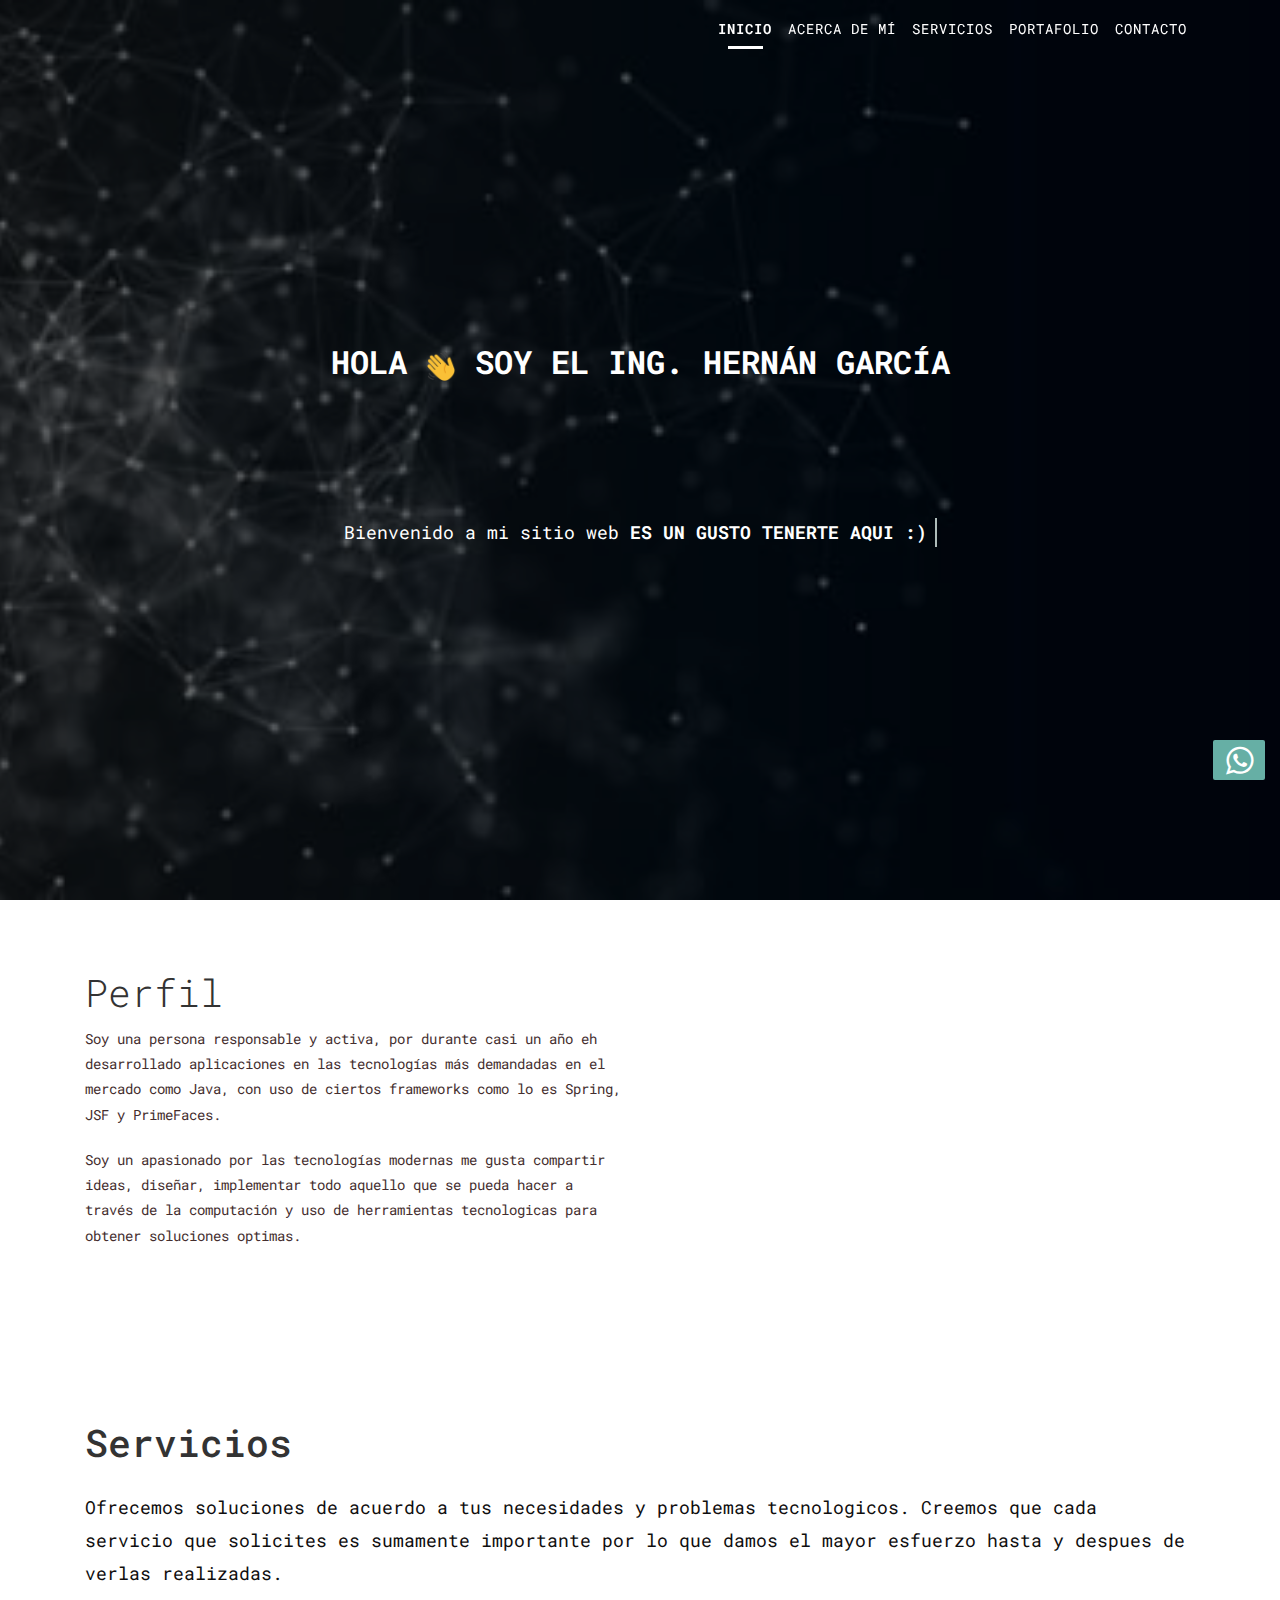
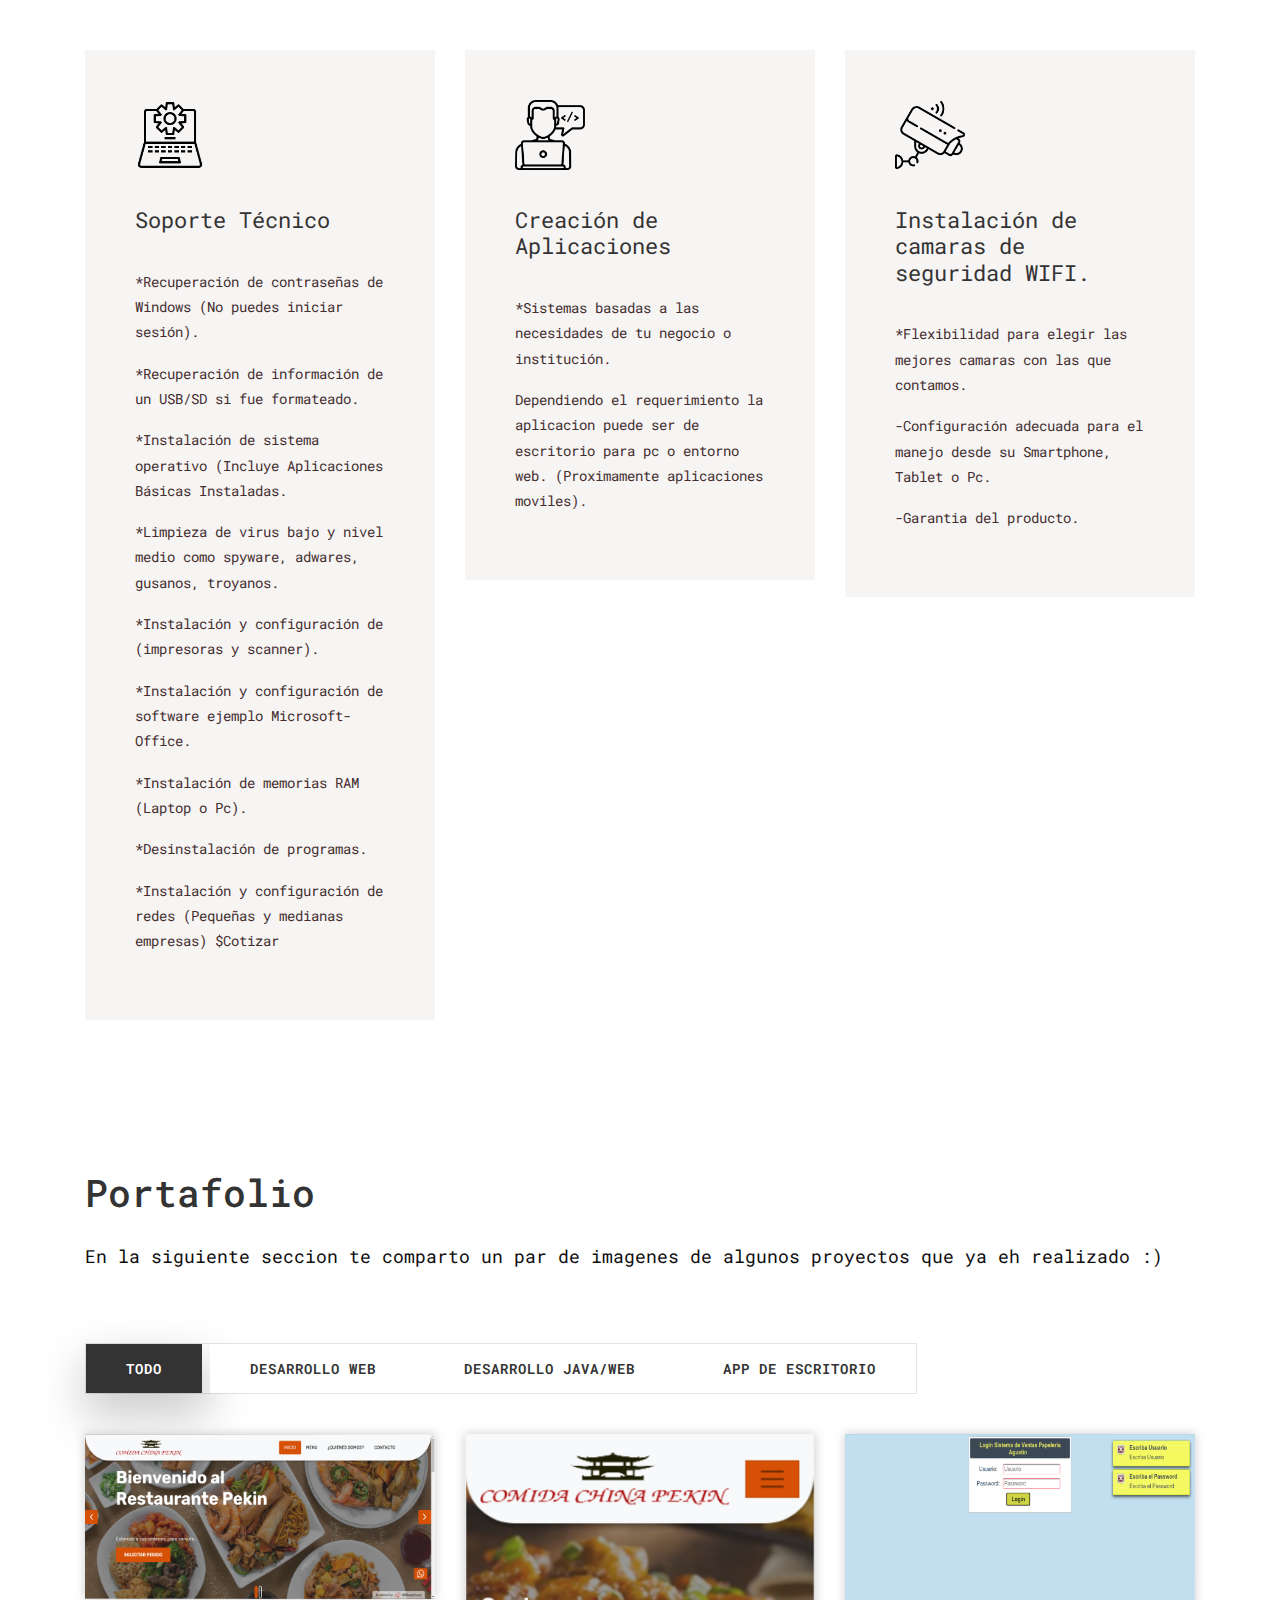
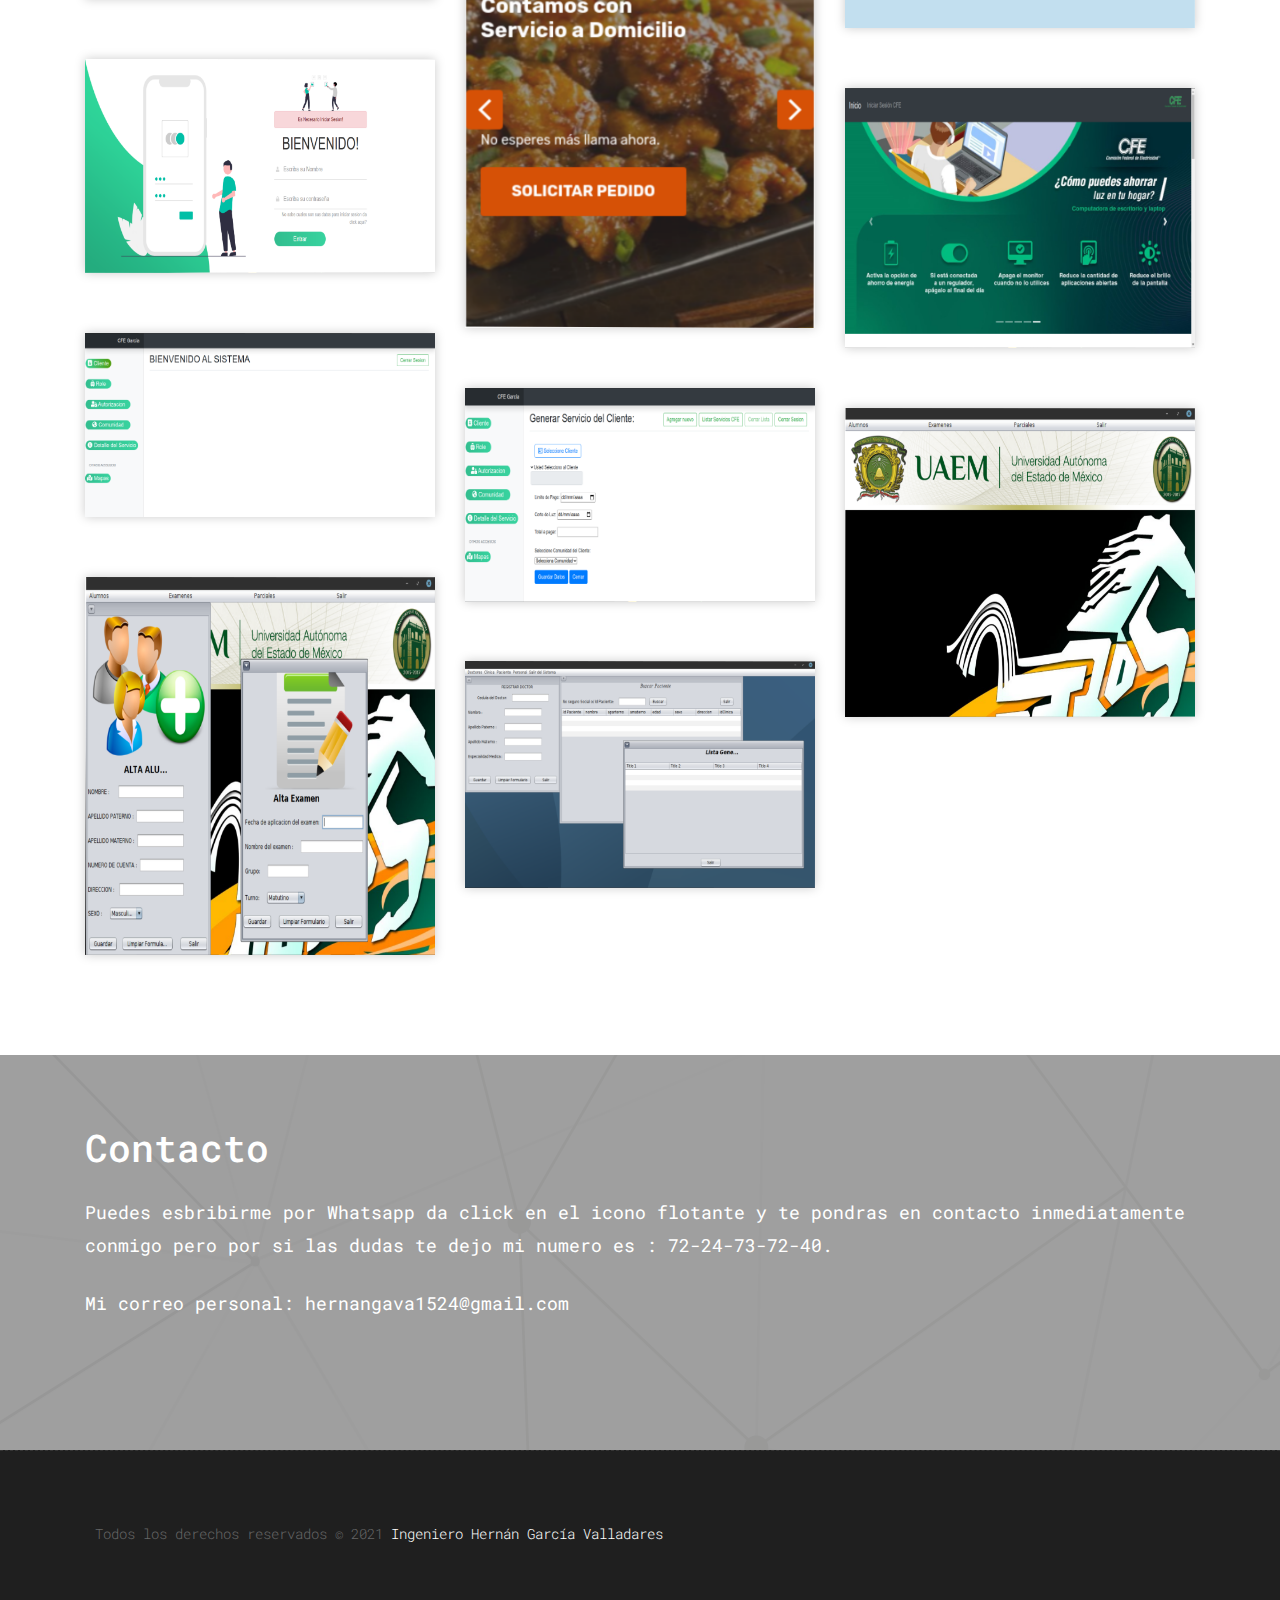
==== commit b5a79db4: "Cambio de nombre menu" ====
--- a/index.html
+++ b/index.html
@@ -26,7 +26,7 @@
     <!-- Custom CSS -->
     <link rel="stylesheet" href="css/custom.css">
 	<script src="js/modernizr.js"></script> <!-- Modernizr -->
-    <script src="http://ajax.googleapis.com/ajax/libs/jquery/1.7.1/jquery.min.js" type="text/javascript"></script>
+    <script src="https://ajax.googleapis.com/ajax/libs/jquery/1.7.1/jquery.min.js" type="text/javascript"></script>
     <script type="text/javascript" src="controlDivs.js"></script>
 
 </head>
@@ -175,7 +175,7 @@
 			<div class="gallery-menu row">
 				<div class="col-md-12">
 					<div class="button-group filter-button-group text-left">
-						<button class="active" data-filter="*">All</button>
+						<button class="active" data-filter="*">Todo</button>
 						<button data-filter=".gal_a">Desarrollo Web</button>
 						<button data-filter=".gal_b">Desarrollo Java/Web</button>
 						<button data-filter=".gal_c">App de Escritorio</button>             
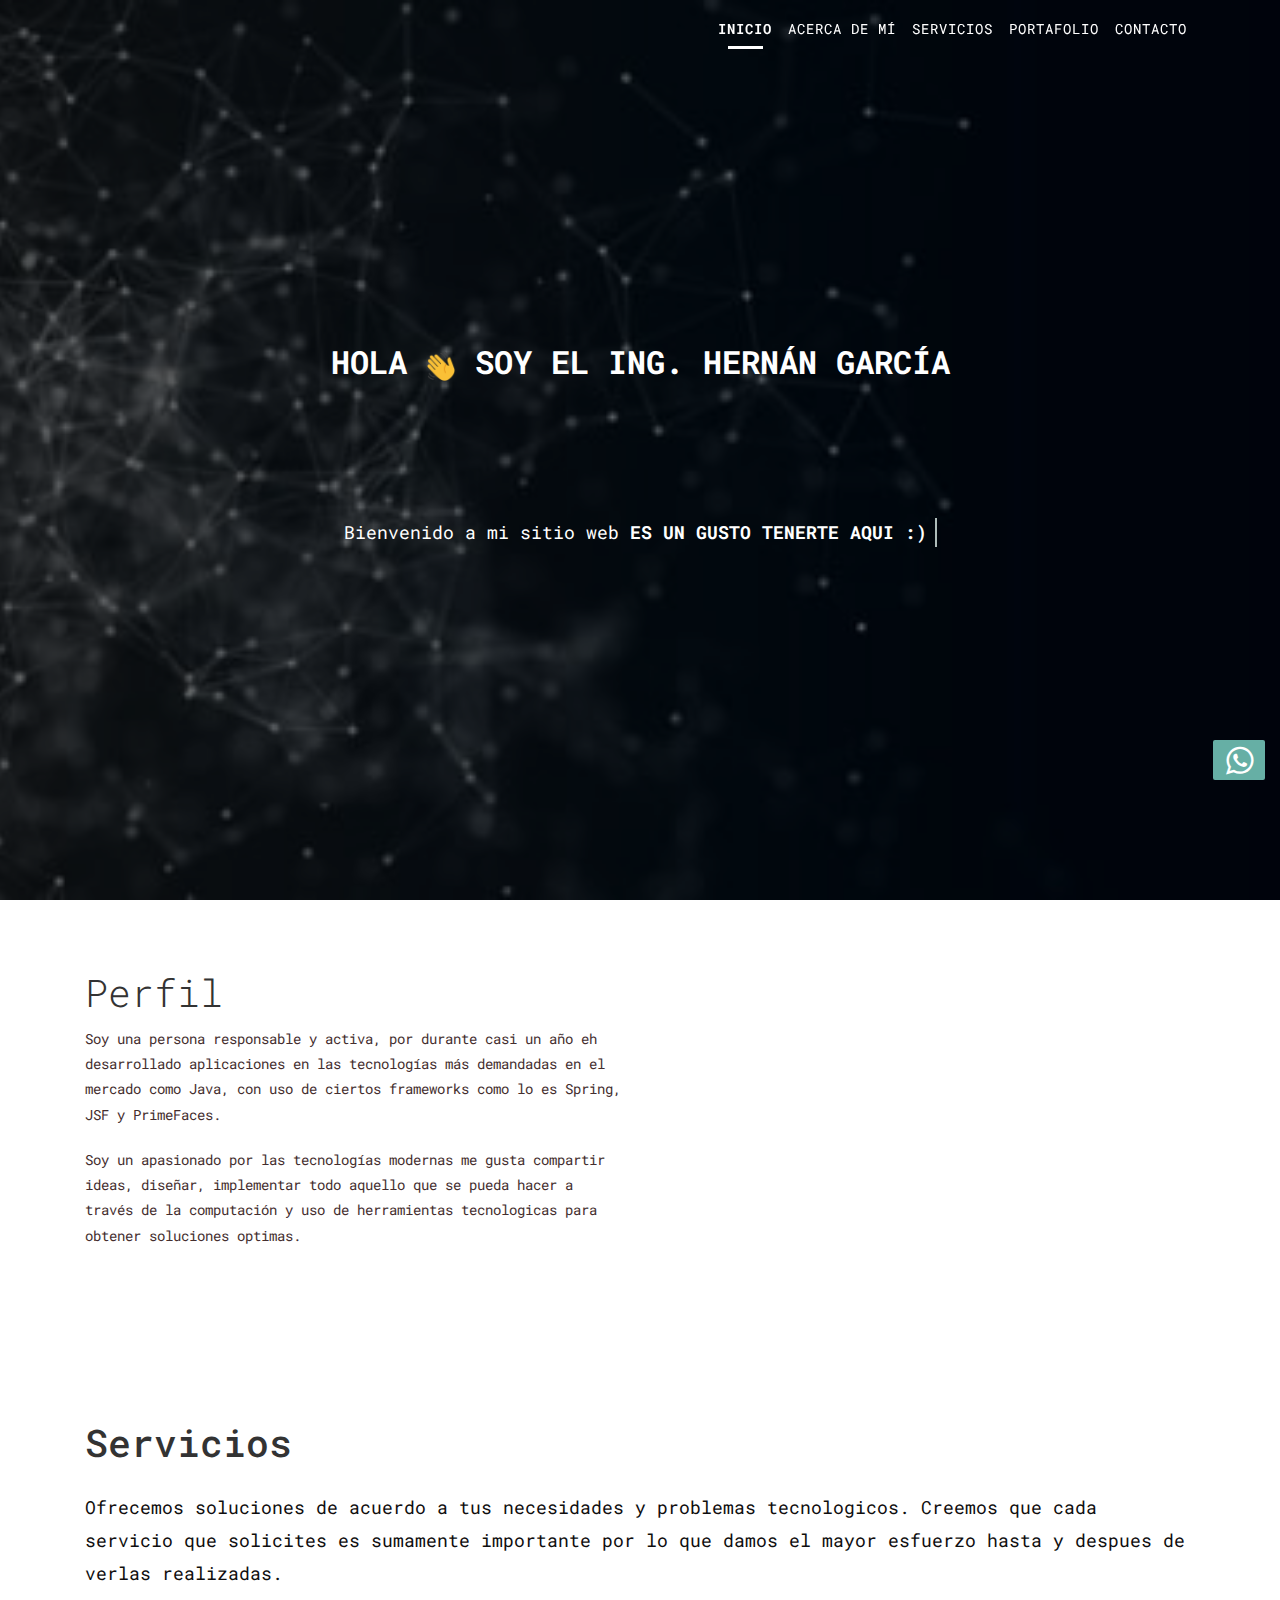
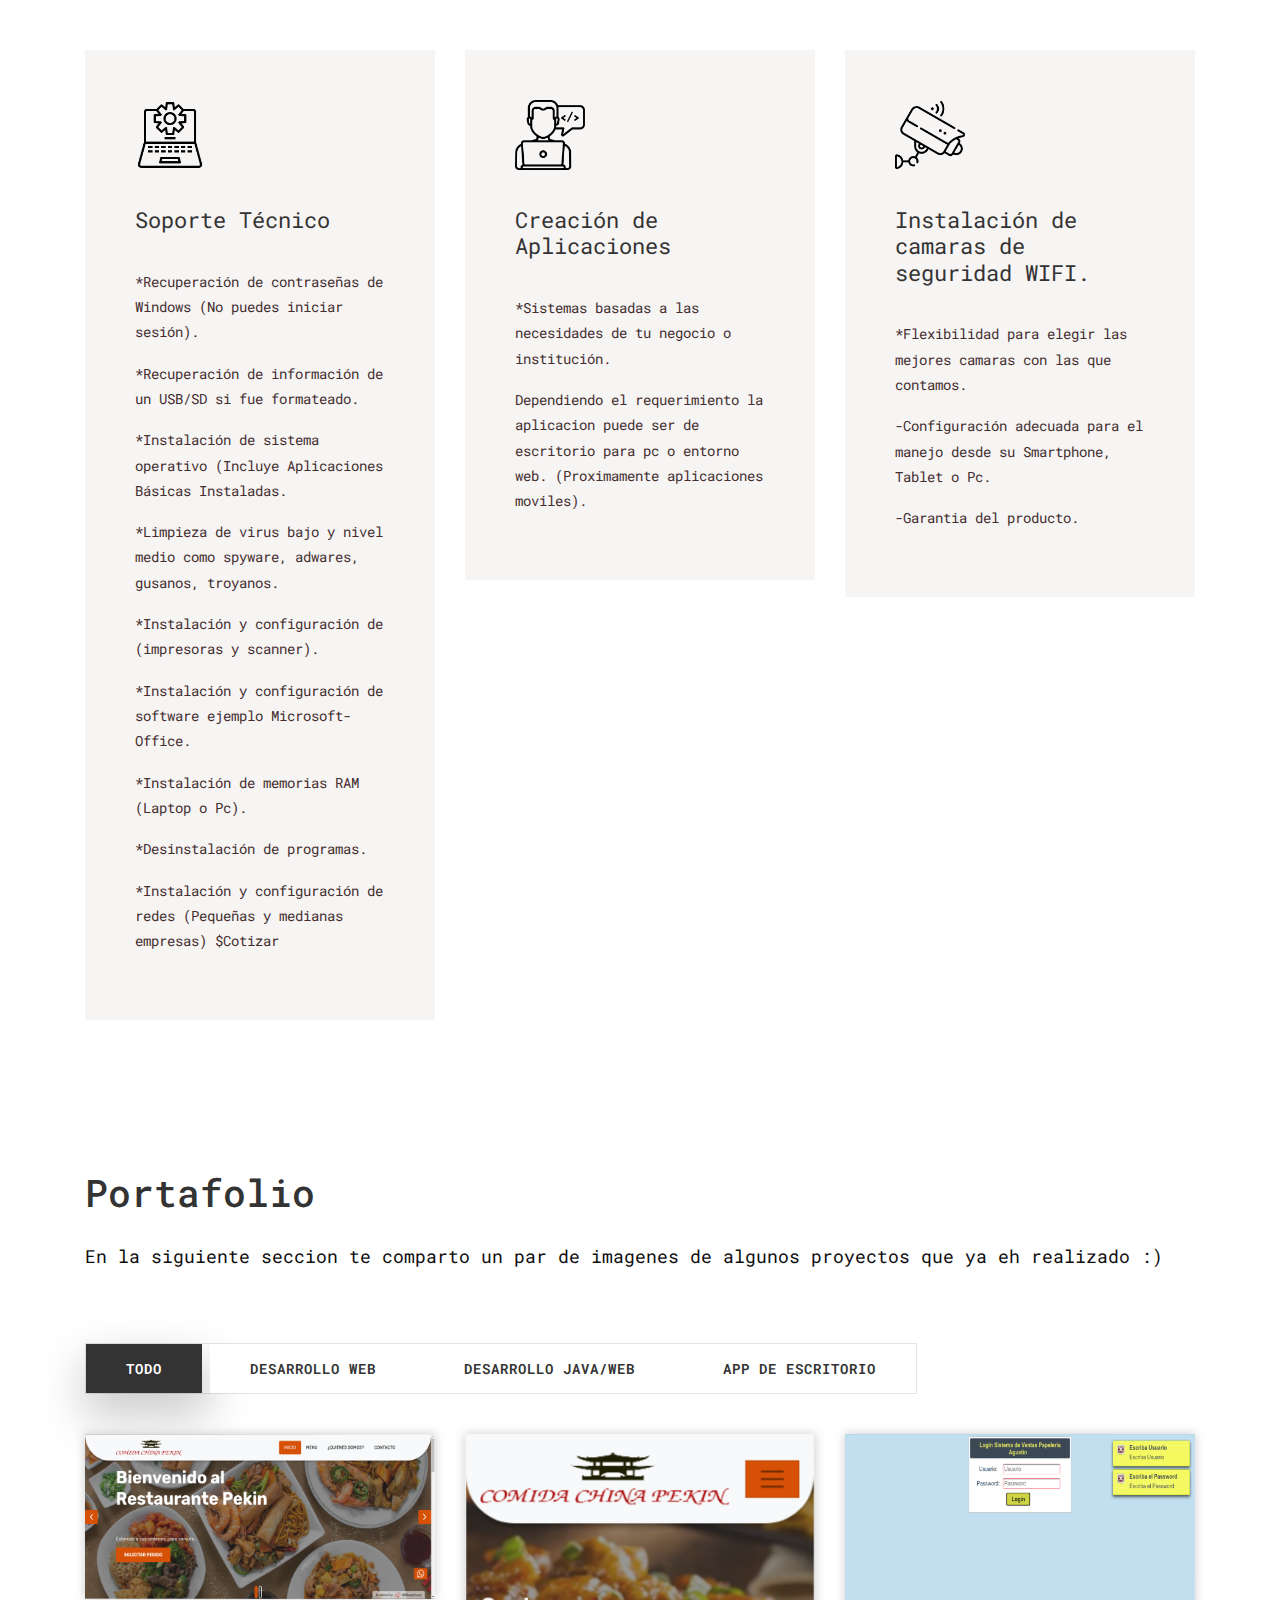
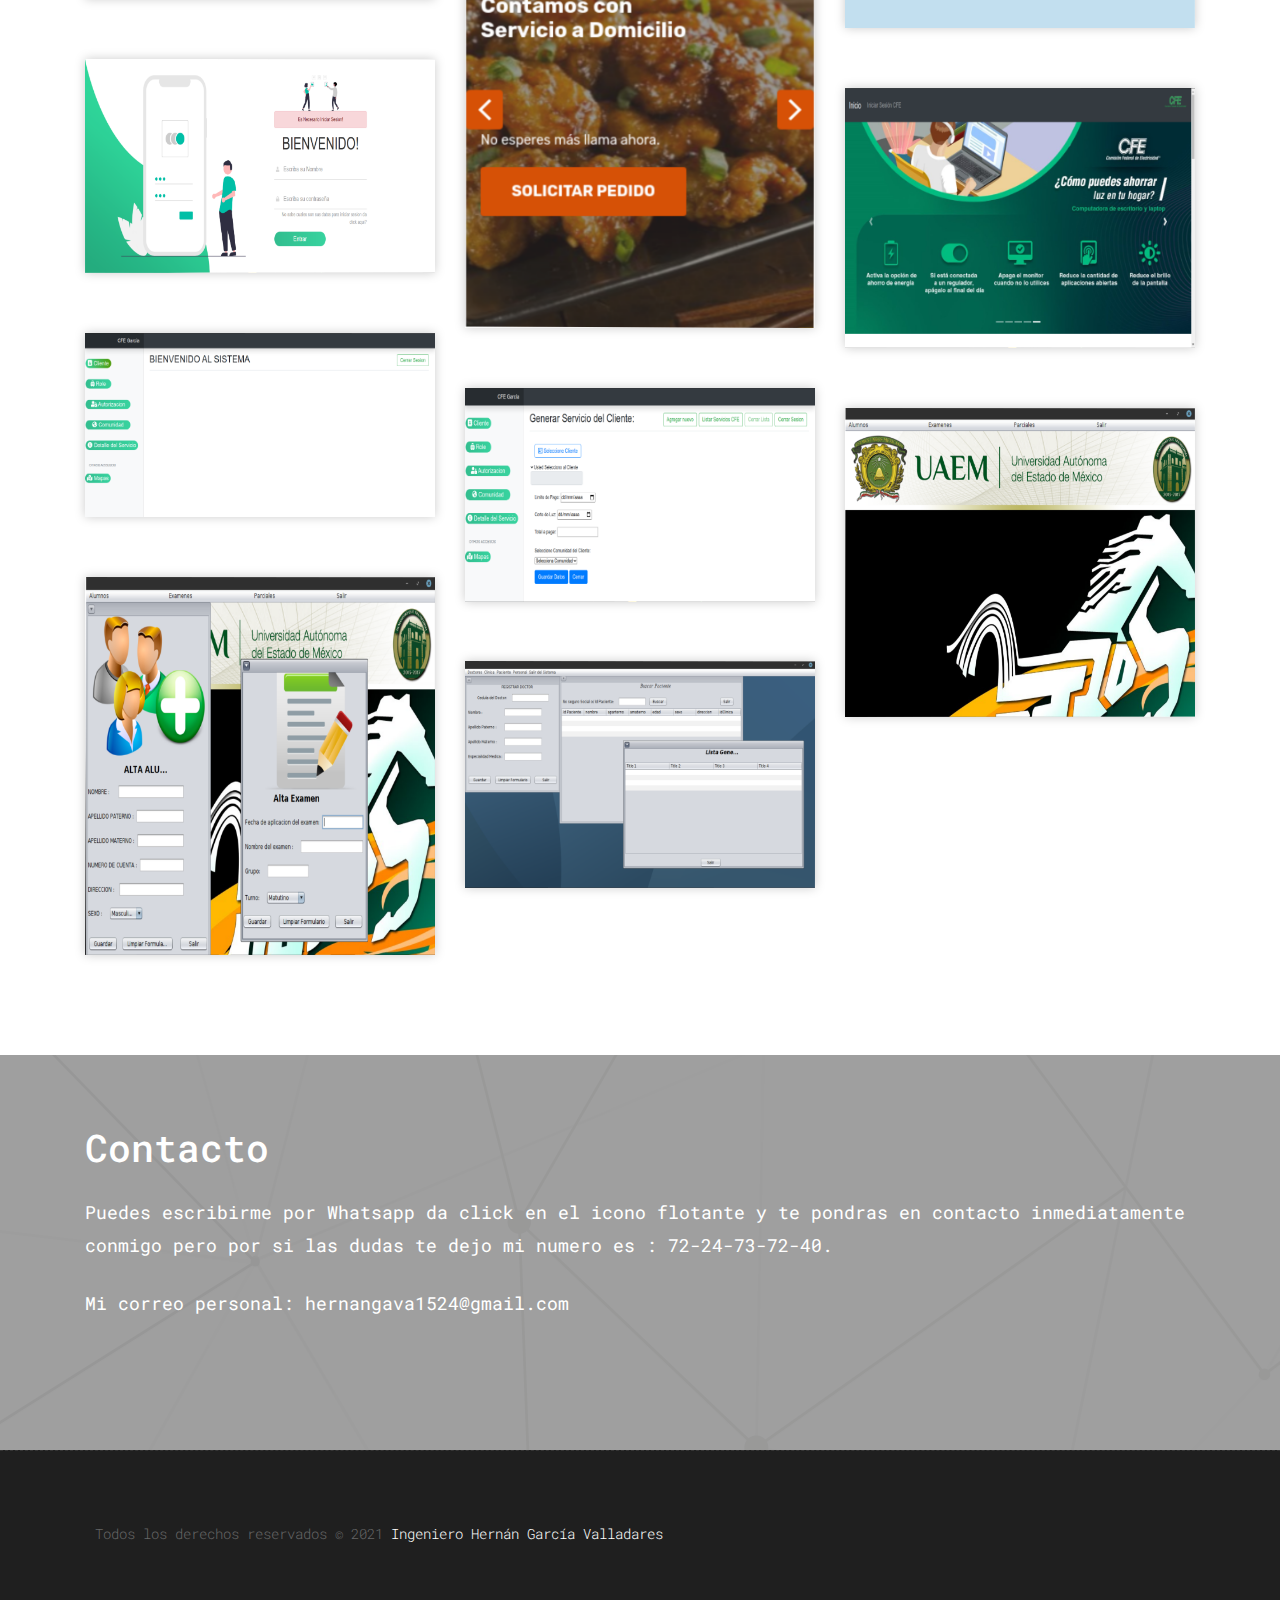
==== commit 3574d572: "Correccion ortografico" ====
--- a/index.html
+++ b/index.html
@@ -283,7 +283,7 @@
             <div class="container">
                 <div class="section-title text-left">
                     <h3>Contacto</h3>
-                    <p>Puedes esbribirme por Whatsapp da click en el icono flotante y te pondras en contacto inmediatamente conmigo pero por si las dudas te dejo mi numero es : 72-24-73-72-40.</p>
+                    <p>Puedes escribirme por Whatsapp da click en el icono flotante y te pondras en contacto inmediatamente conmigo pero por si las dudas te dejo mi numero es : 72-24-73-72-40.</p>
                     <br>
                     <p>Mi correo personal: hernangava1524@gmail.com</p>
                 </div><!-- end title -->                   
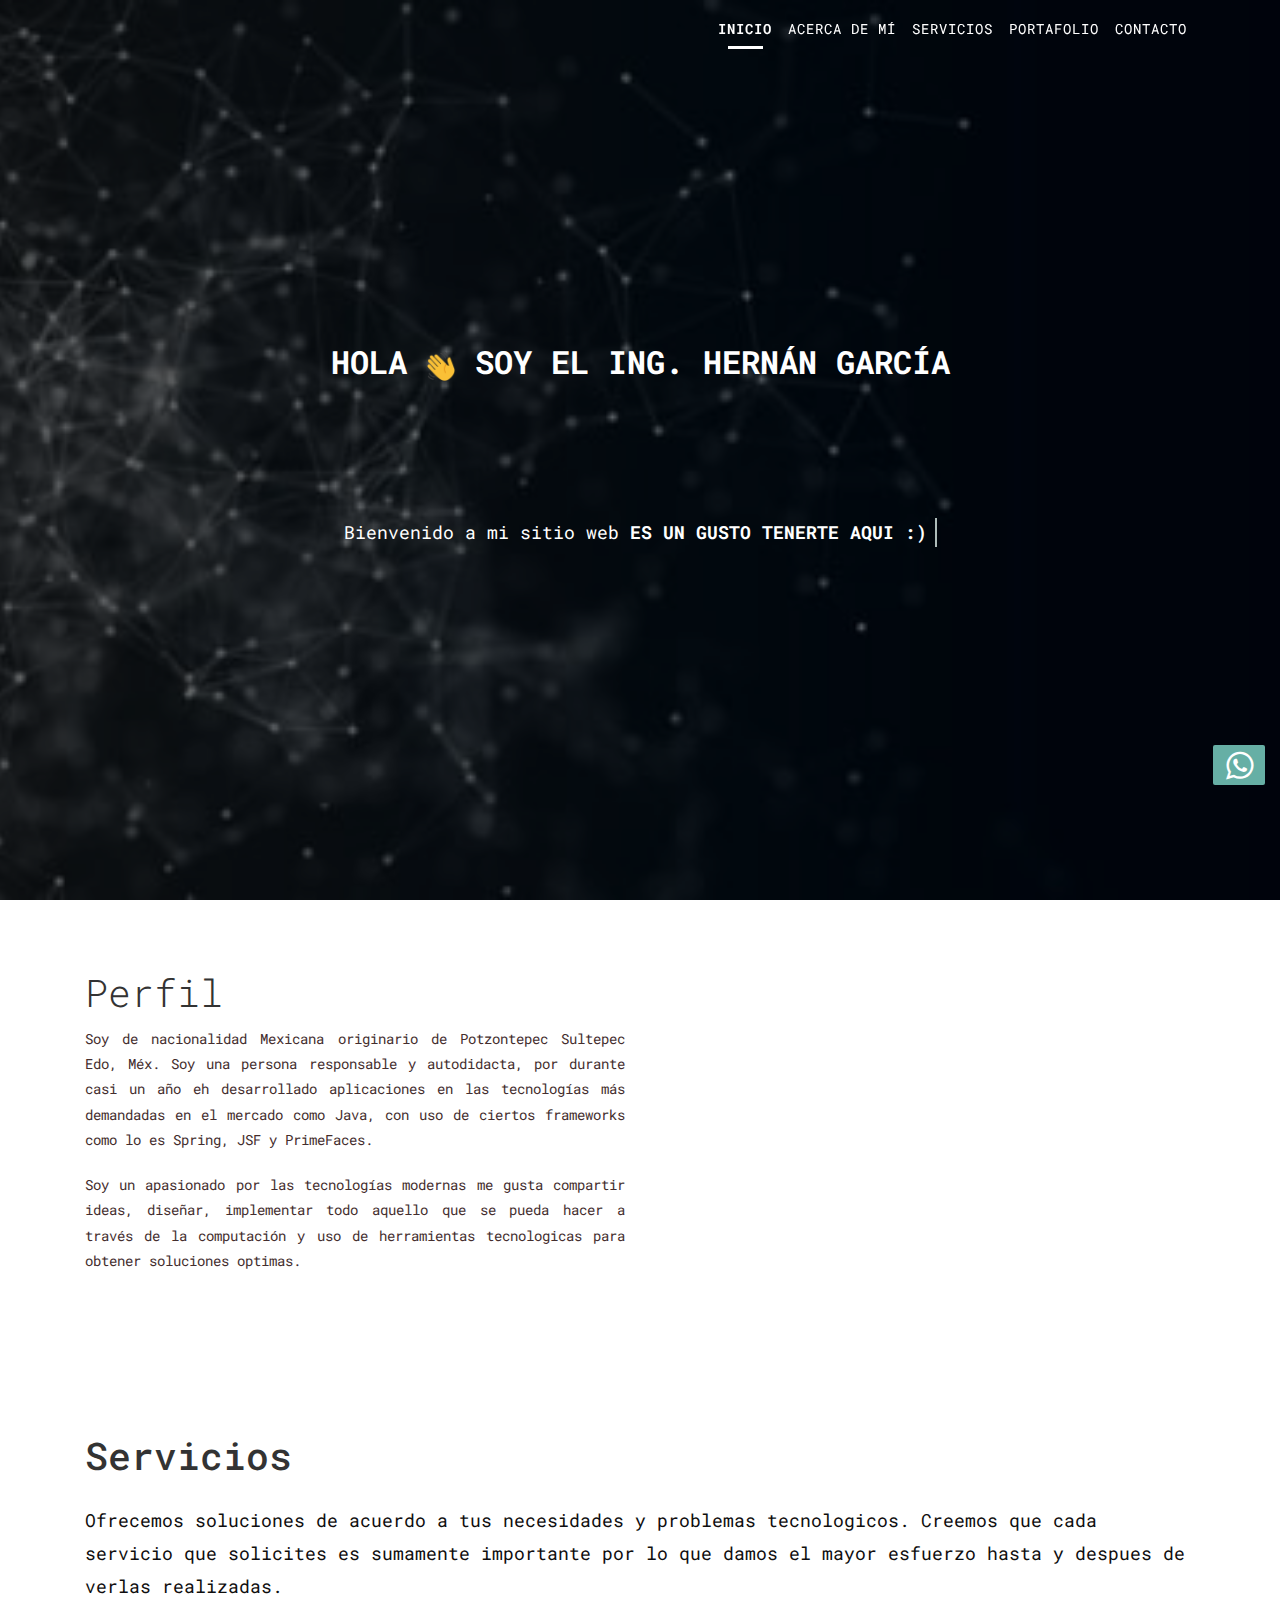
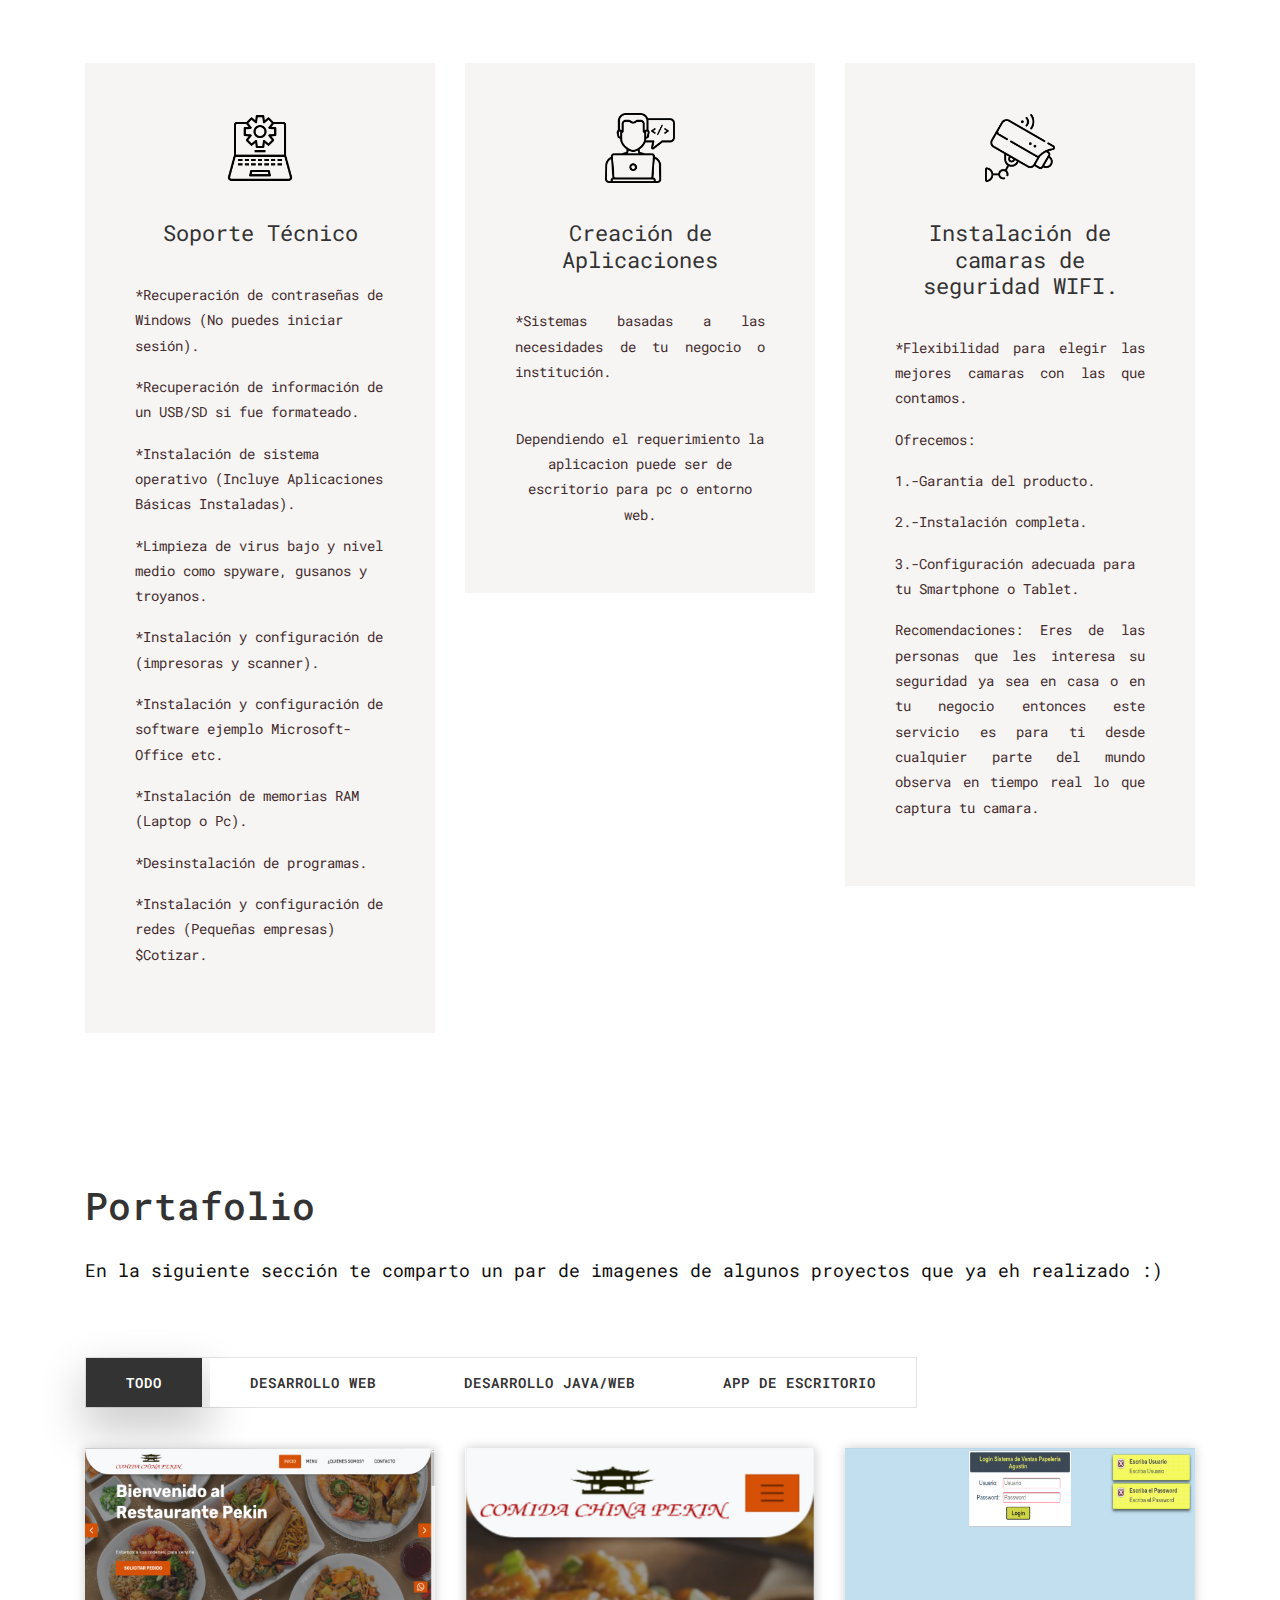
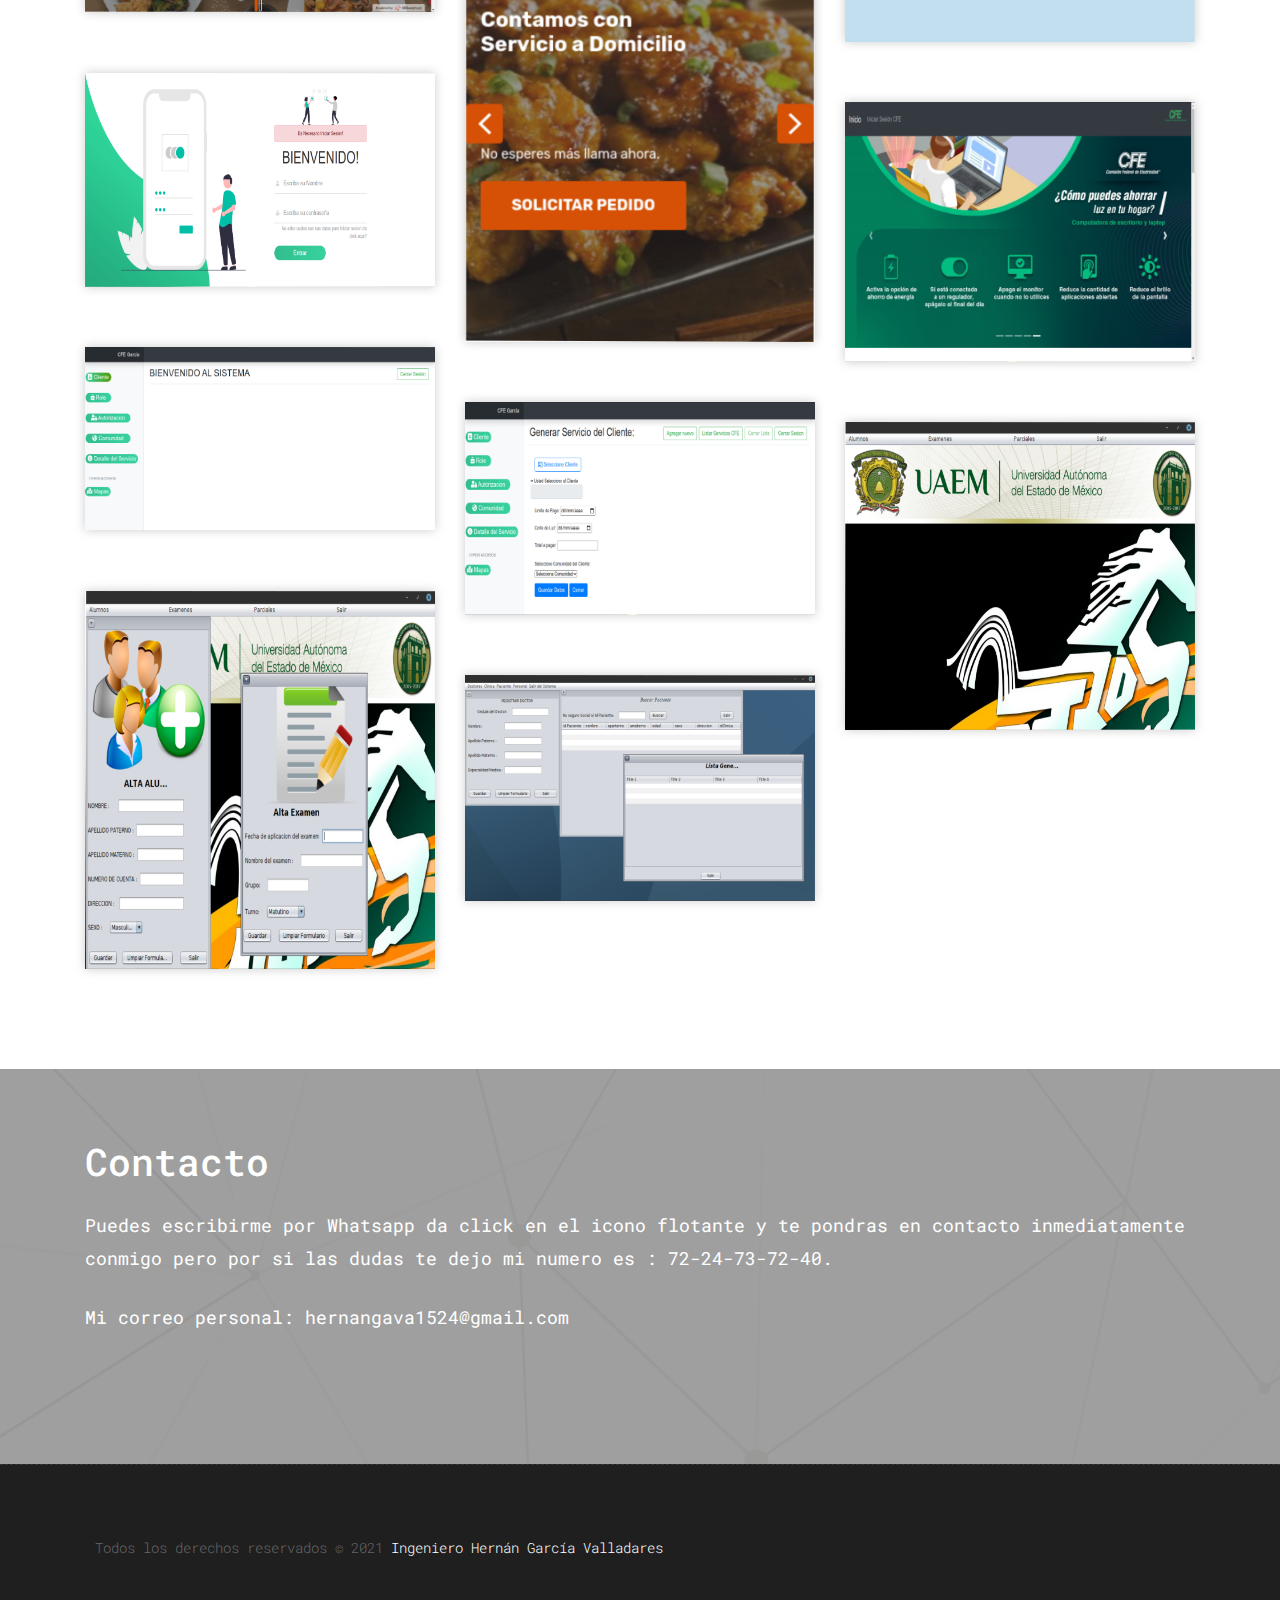
==== commit 96ab3f46: "Cambios Significativos V1" ====
--- a/index.html
+++ b/index.html
@@ -95,8 +95,8 @@
                 <div class="col-md-6">
                     <div class="message-box">                        
                         <h2>Perfil</h2>
-                        <p> Soy una persona responsable y activa, por durante casi un año eh desarrollado aplicaciones en las tecnologías más demandadas en el mercado como Java, con uso de ciertos frameworks como lo es Spring, JSF y PrimeFaces.</p>
-                        <p>Soy un apasionado por las tecnologías modernas me gusta compartir ideas, diseñar, implementar todo aquello que se pueda hacer a través de la computación y uso de herramientas tecnologicas para obtener soluciones optimas.</p>
+                        <p style="text-align: justify;"> Soy de nacionalidad Mexicana originario de Potzontepec Sultepec Edo, Méx. Soy una persona responsable y autodidacta, por durante casi un año eh desarrollado aplicaciones en las tecnologías más demandadas en el mercado como Java, con uso de ciertos frameworks como lo es Spring, JSF y PrimeFaces.</p>
+                        <p  style="text-align: justify;">Soy un apasionado por las tecnologías modernas me gusta compartir ideas, diseñar, implementar todo aquello que se pueda hacer a través de la computación y uso de herramientas tecnologicas para obtener soluciones optimas.</p>
     
                        <!--
                         <a href="#" class="sim-btn btn-hover-new" data-text="Download CV"><span>Download CV</span></a>-->
@@ -124,39 +124,48 @@
             <div class="row">
                 <div class="col-md-4">
                     <div class="service-item">
+                        <center>
                         <div class="first-service-icon service-icon"> </div>
-                        <h2>Soporte Técnico</h2>
+                        </center>
+                        <h2 style="text-align: center;">Soporte Técnico</h2>
                         <br>	
                         <p>*Recuperación de contraseñas de Windows (No puedes iniciar sesión).</p>
                         <p>*Recuperación de información de un USB/SD si fue formateado.</p>
-                        <p>*Instalación de sistema operativo (Incluye Aplicaciones Básicas Instaladas.</p>
-                        <p>*Limpieza de virus bajo y nivel medio como spyware, adwares, gusanos, troyanos.</p>
+                        <p>*Instalación de sistema operativo (Incluye Aplicaciones Básicas Instaladas).</p>
+                        <p>*Limpieza de virus bajo y nivel medio como spyware, gusanos y troyanos.</p>
                         <p>*Instalación y configuración de (impresoras y scanner).</p>
-                        <p>*Instalación y configuración de software ejemplo Microsoft-Office.</p>
+                        <p>*Instalación y configuración de software ejemplo Microsoft-Office etc.</p>
                         <p>*Instalación de memorias RAM (Laptop o Pc).</p>
                         <p>*Desinstalación de programas.</p>
-                        <p>*Instalación y configuración de redes (Pequeñas y medianas empresas) $Cotizar</p>
+                        <p>*Instalación y configuración de redes (Pequeñas empresas) $Cotizar.</p>
                       </div>
                 </div><!-- end col -->
 
                 <div class="col-md-4">
                     <div class="service-item">
+                        <center>
                         <div class="second-service-icon service-icon"></div>
-                        <h2>Creación de Aplicaciones</h2>
+                        </center>
+                        <h2 style="text-align: center;">Creación de Aplicaciones</h2>
                         <br>
-                        <p>*Sistemas basadas a las necesidades de tu negocio o institución.</p>                        					
-                        <p>Dependiendo el requerimiento la aplicacion puede ser de escritorio para pc o entorno web. (Proximamente aplicaciones moviles).</p>                        
+                        <p  style="text-align: justify;">*Sistemas basadas a las necesidades de tu negocio o institución.</p>                        					<br>
+                        <p  style="text-align: center;">Dependiendo el requerimiento la aplicacion puede ser de escritorio para pc o entorno web.</p>                        
                       </div>
                 </div><!-- end col -->                               
 
                 <div class="col-md-4">
                     <div class="service-item">
+                        <center>
                         <div class="third-service-icon service-icon"></div>
-                        <h2>Instalación de camaras de seguridad WIFI.</h2>
+                        </center>
+                        <h2 style="text-align: center;">Instalación de camaras de seguridad WIFI.</h2>
                         <br>
-                        <p>*Flexibilidad para elegir las mejores camaras con las que contamos.</p>
-                        <p>-Configuración adecuada para el manejo desde su Smartphone, Tablet o Pc.</p>
-                        <p>-Garantia del producto.</p>                        
+                        <p style="text-align: justify;">*Flexibilidad para elegir las mejores camaras con las que contamos.</p>
+                        <p> Ofrecemos:
+                        <p>1.-Garantia del producto.</p>
+                        <p>2.-Instalación completa.</p>
+                        <p>3.-Configuración adecuada para tu Smartphone o Tablet.</p>
+                        <p style="text-align: justify;">Recomendaciones: Eres de las personas que les interesa su seguridad ya sea en casa o en tu negocio entonces este servicio es para ti desde cualquier parte del mundo observa en tiempo real lo que captura tu camara.</p>
                       </div>
                 </div><!-- end col -->           
 
@@ -169,7 +178,7 @@
 		<div class="container">
 			<div class="section-title text-left">
                 <h3>Portafolio</h3>
-                <p>En la siguiente seccion te comparto un par de imagenes de algunos proyectos que ya eh realizado :)</p>
+                <p>En la siguiente sección te comparto un par de imagenes de algunos proyectos que ya eh realizado :)</p>
             </div><!-- end title -->
 			
 			<div class="gallery-menu row">
--- a/style.css
+++ b/style.css
@@ -704,6 +704,7 @@
     background-image: url(images/configuration.png);
     align-content: center;
     text-align: justify;
+    
 }
 
 .service-item:hover .first-service-icon {    
@@ -1531,8 +1532,7 @@
     top: 10px;
     left: 10px;
     right: 10px;
-    bottom: 10px;
-    background: rgba(51, 51, 51, 0.80);
+    bottom: 10px;    
     color: #35424C;
     opacity: 0;
     -webkit-transition: all .5s;
@@ -2546,7 +2546,7 @@
 .back-to-top {
     position: fixed;
     right: 15px;
-    bottom: 120px;    
+    bottom: 115px;    
     z-index: 1000;
     width: 52px;
     height: 40px;
